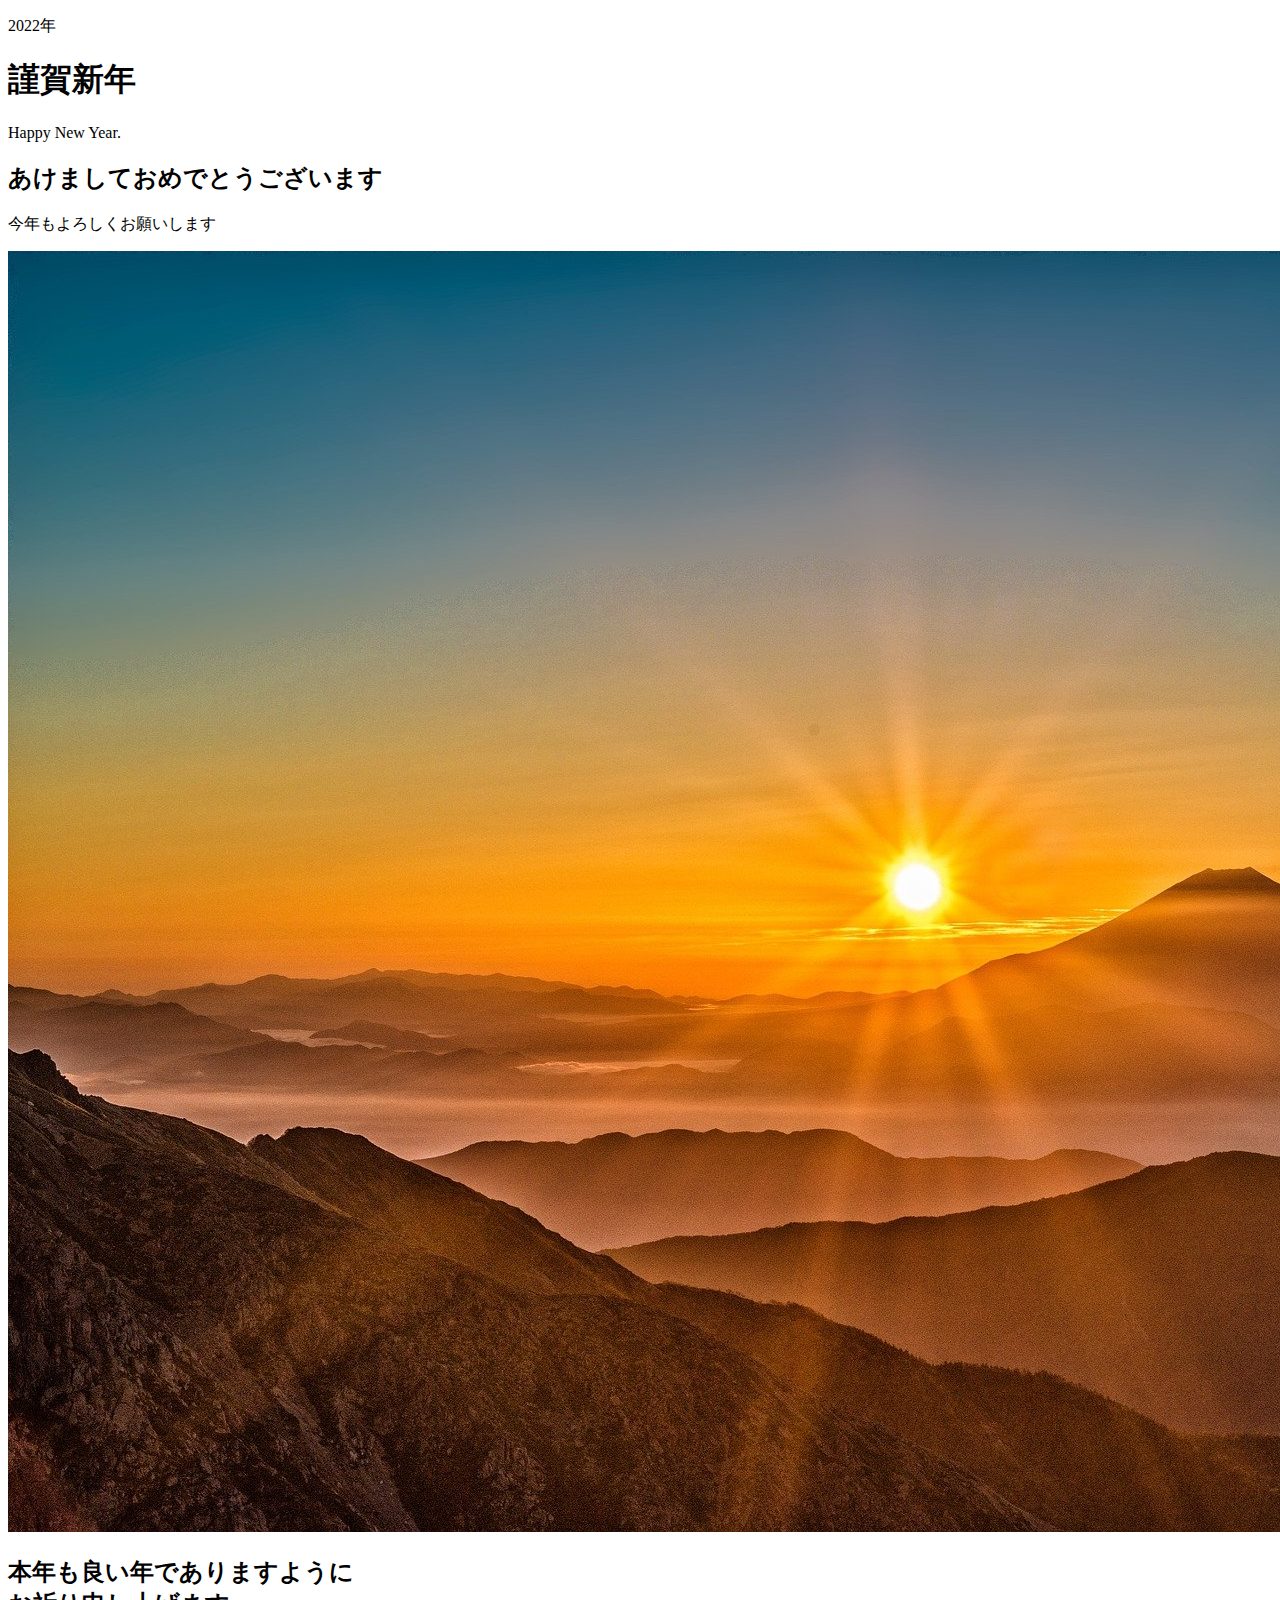
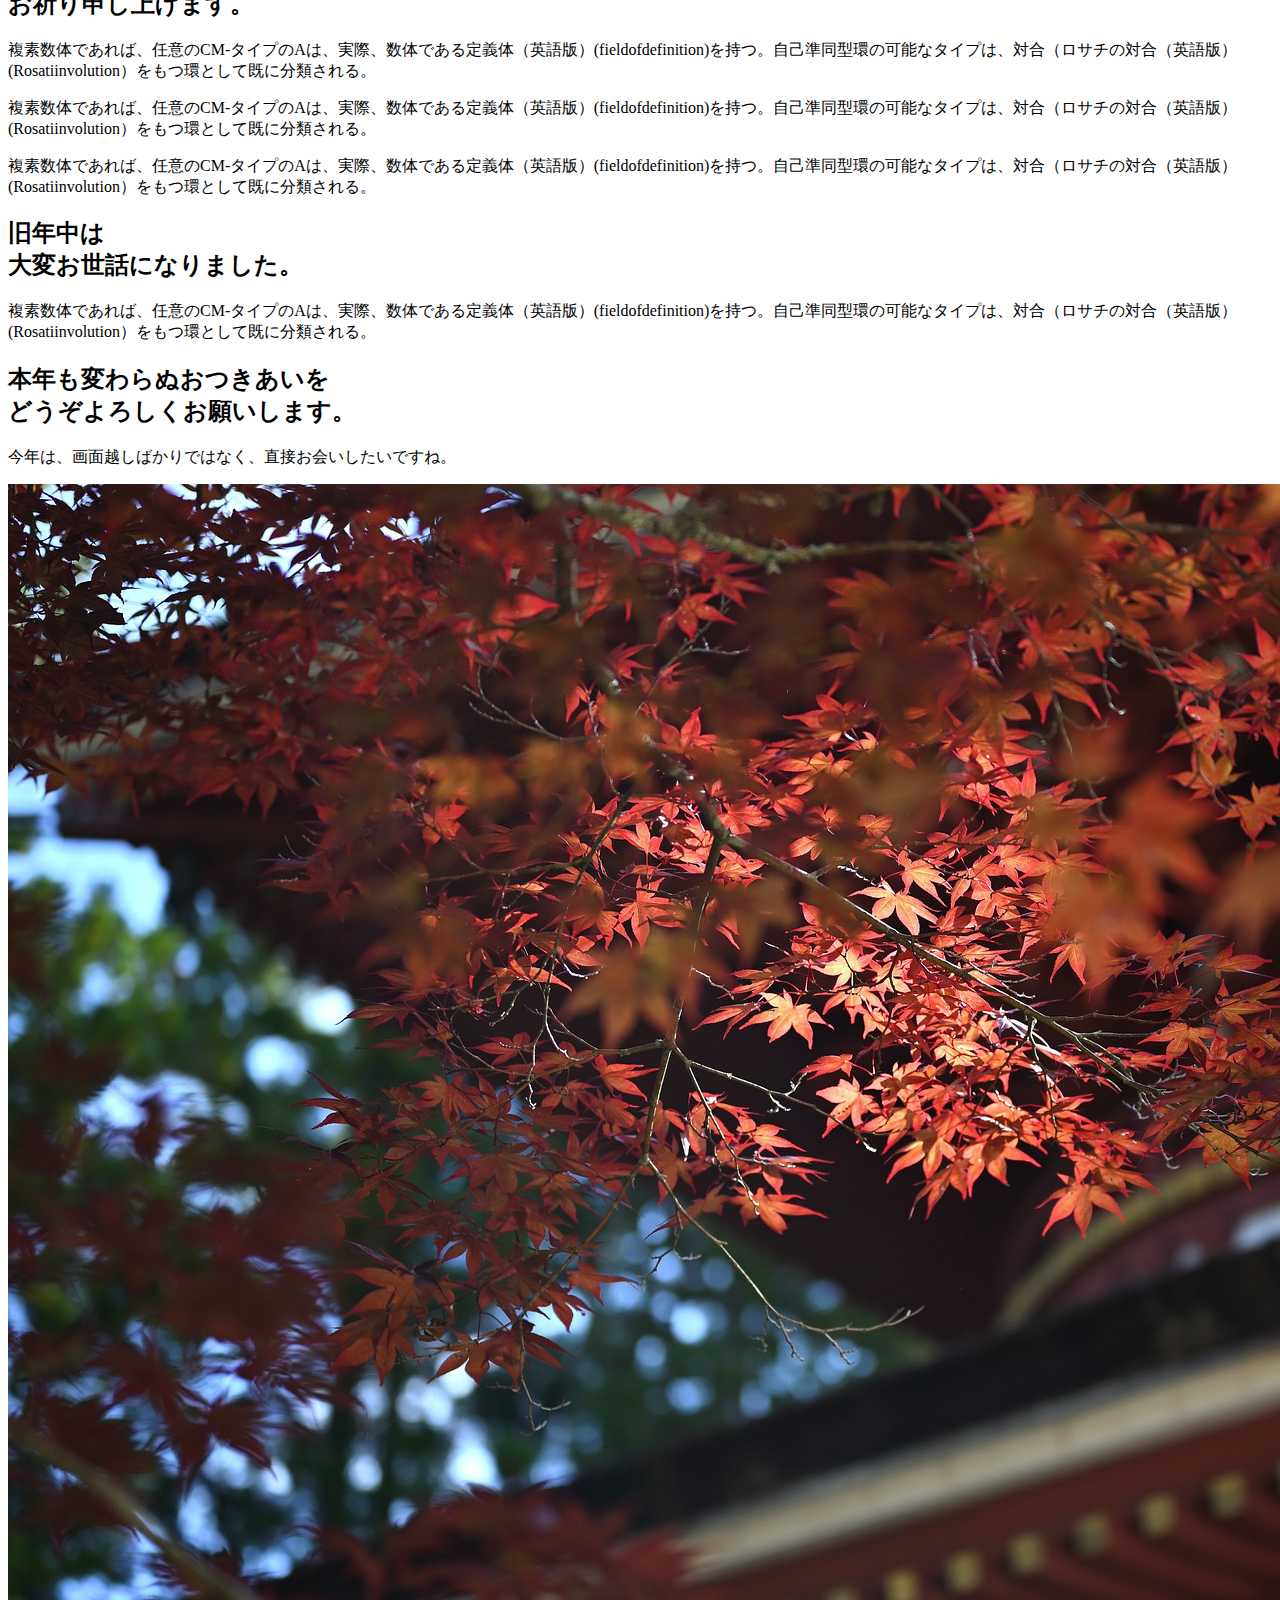
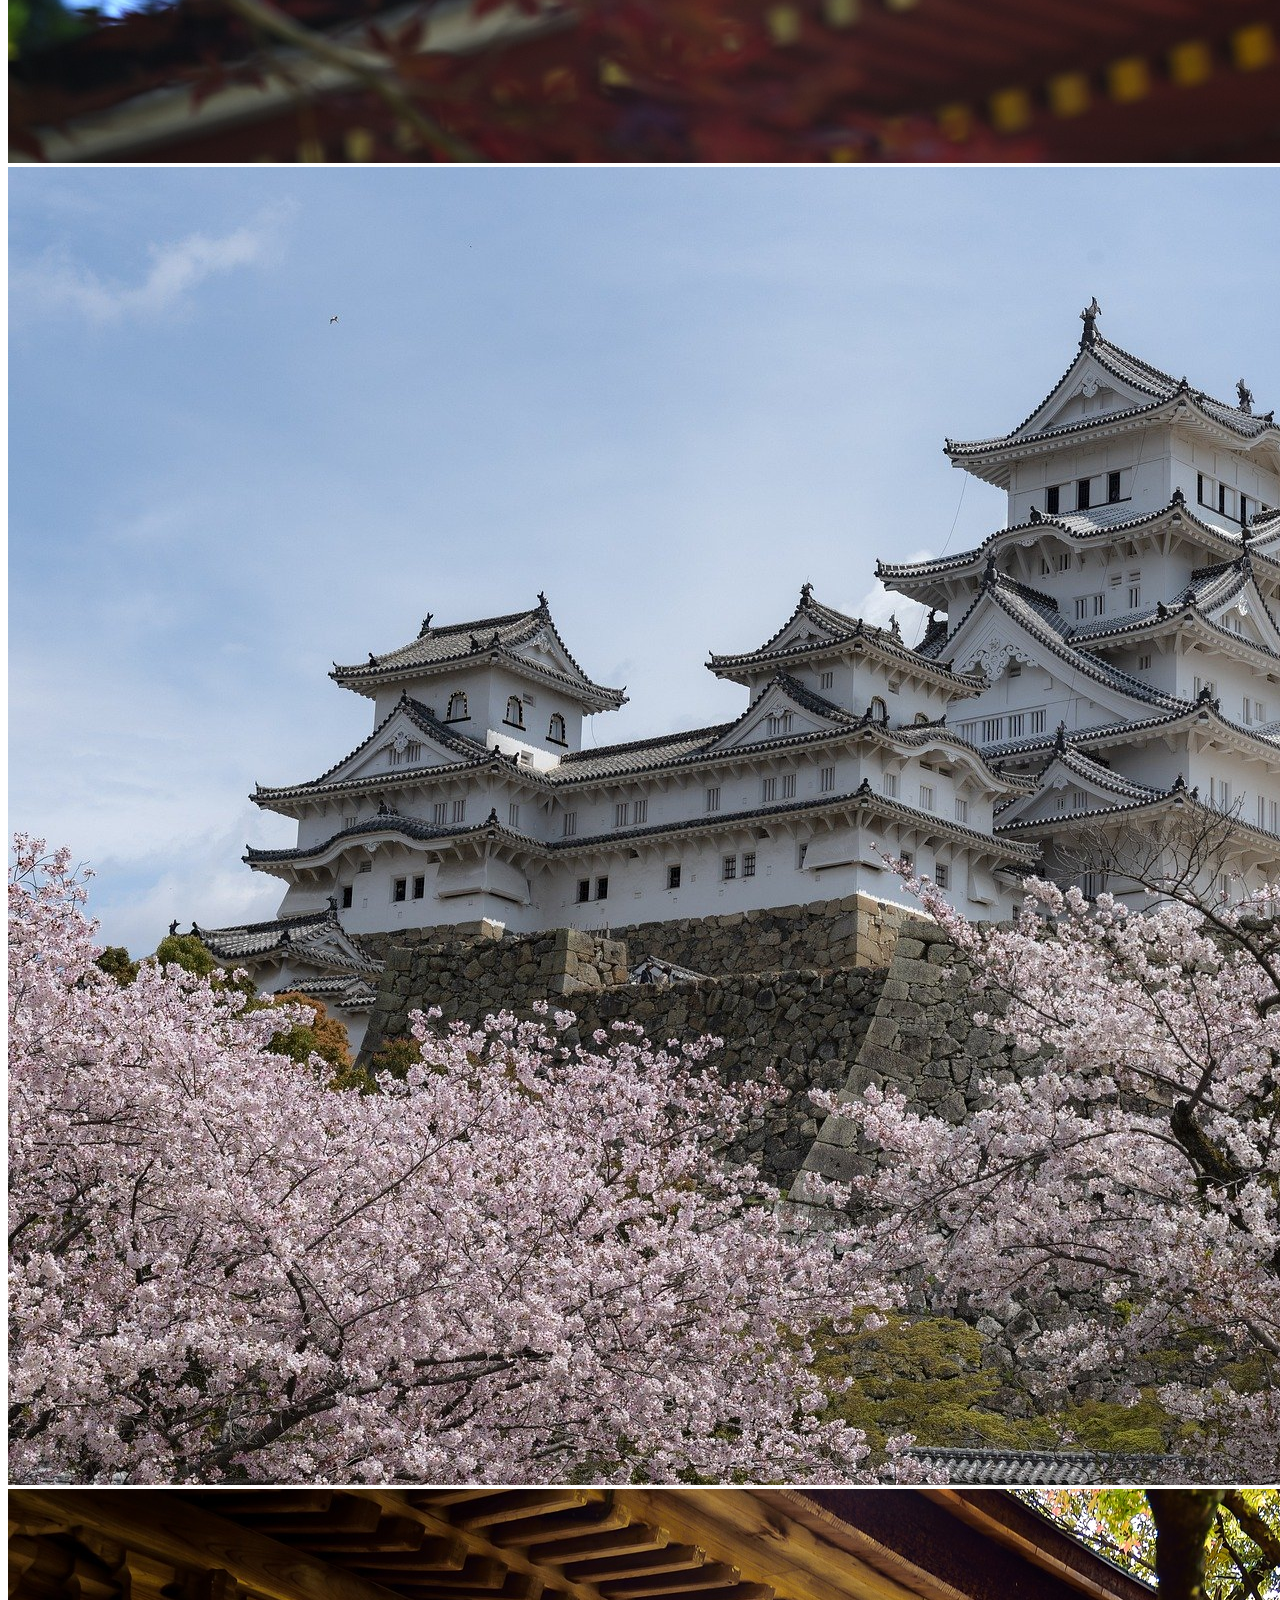
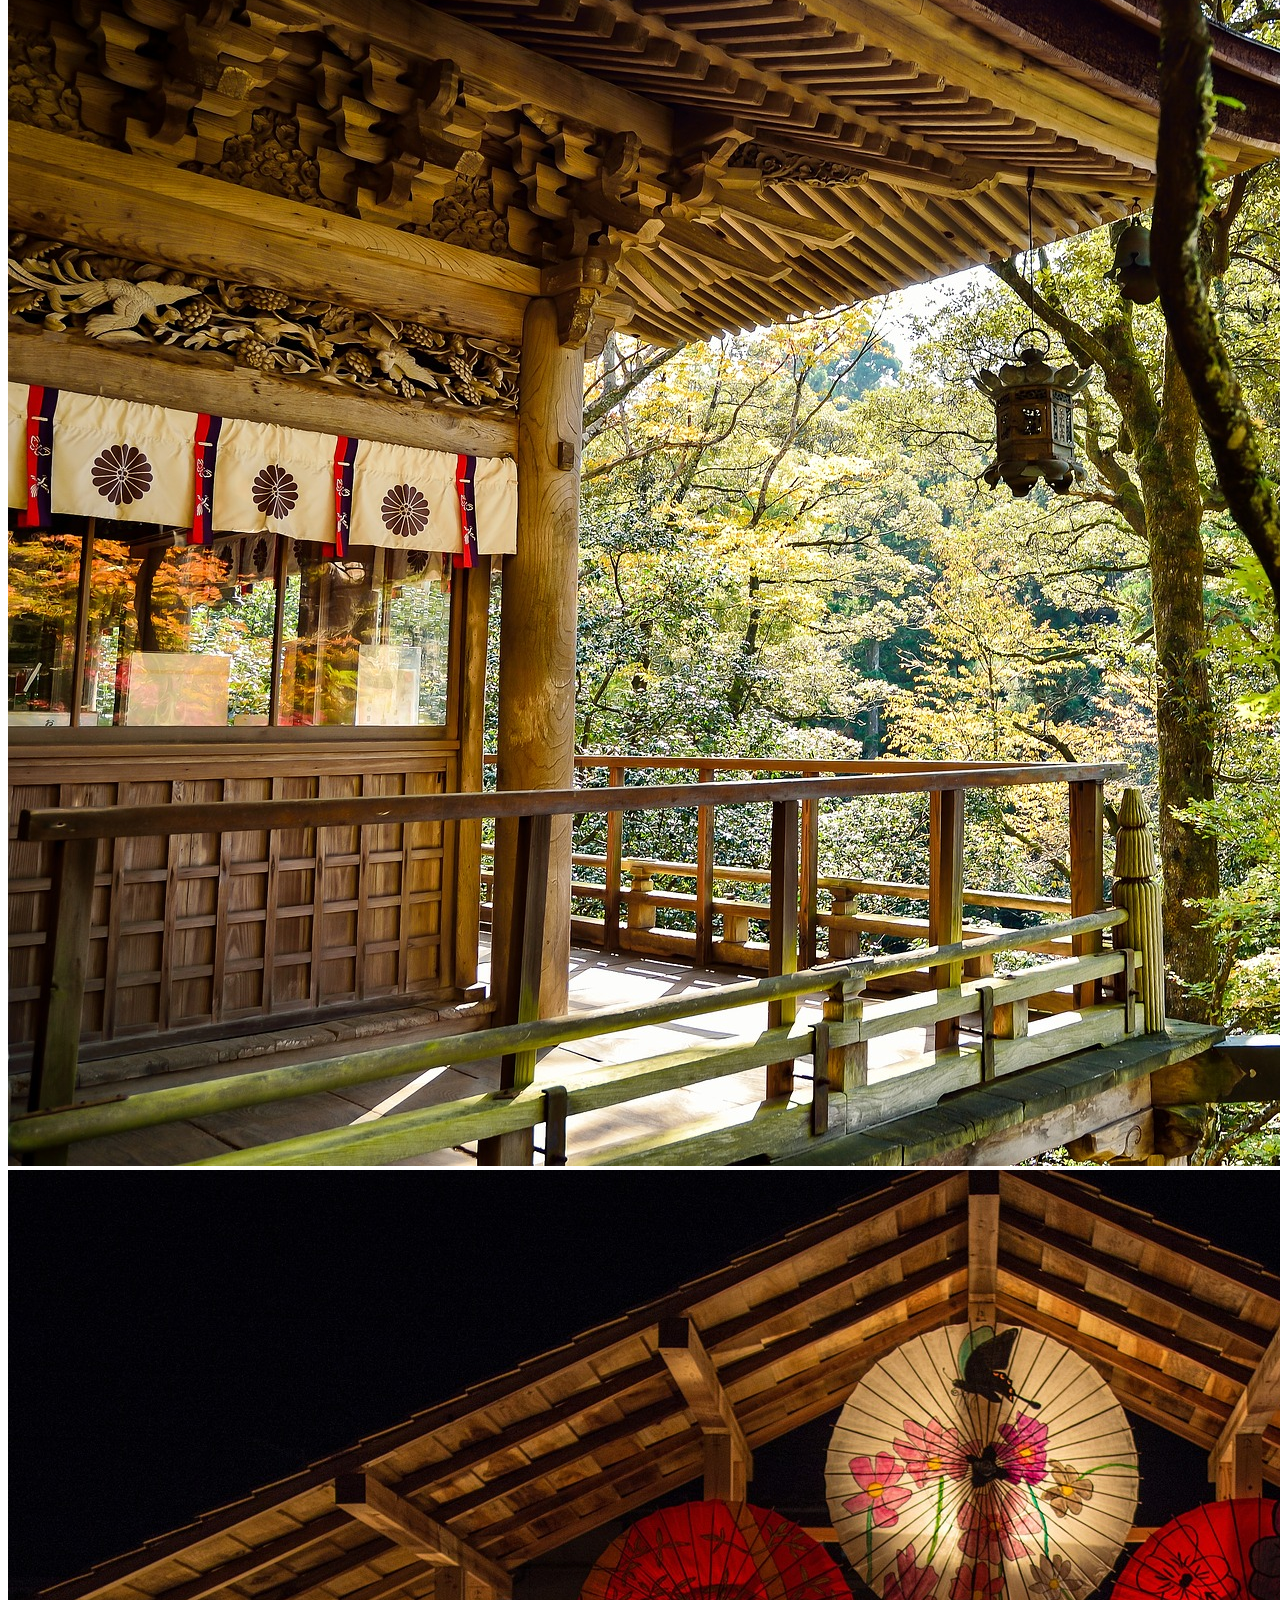
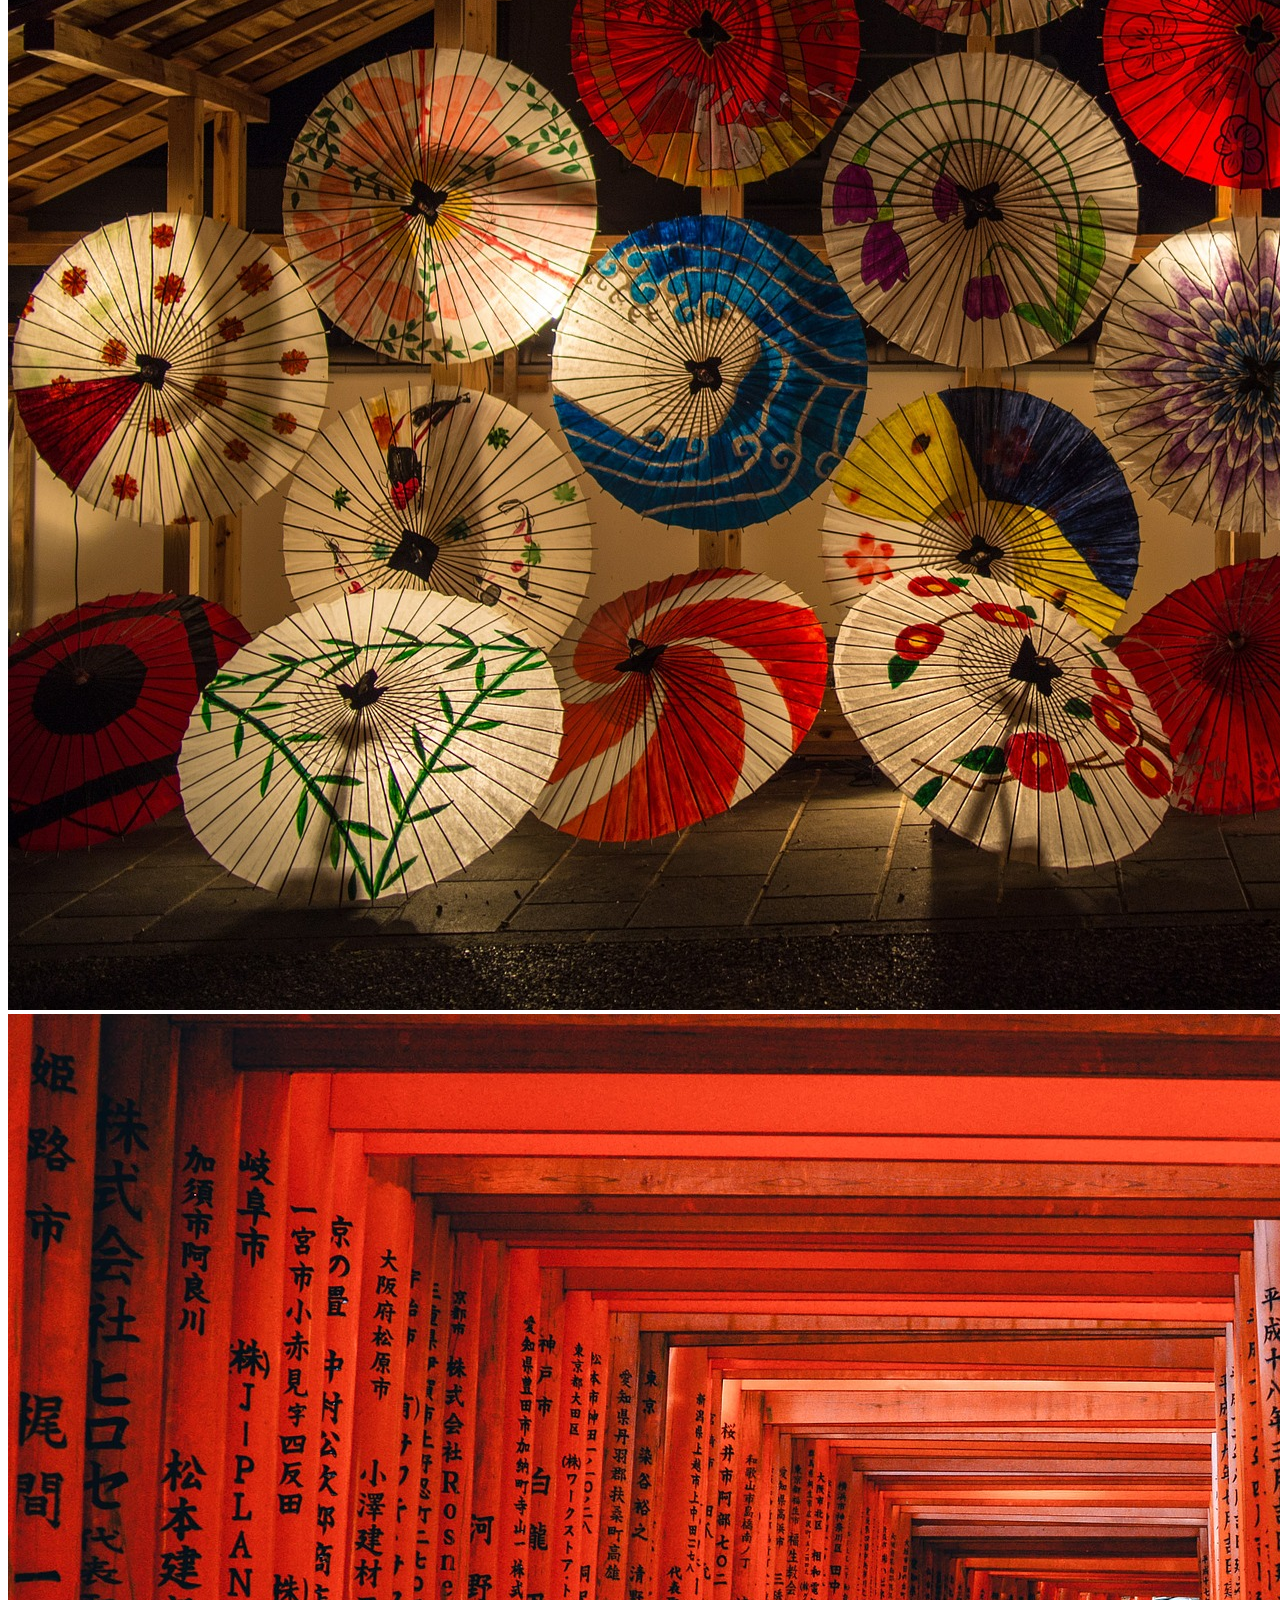
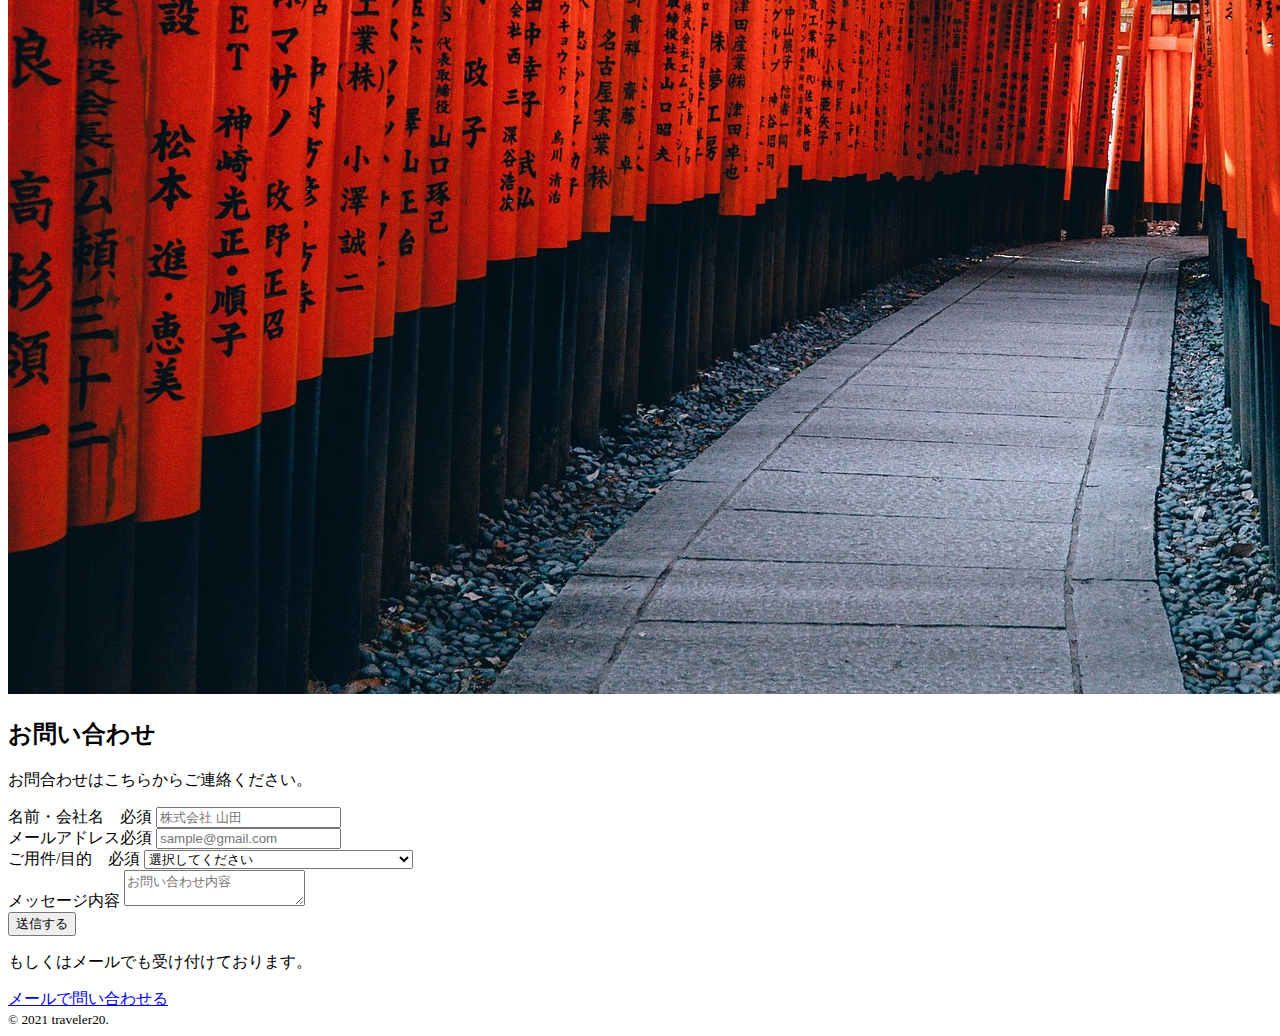
==== src/index.html @ bd3ab1b8 "🚀Cording" ====
<!DOCTYPE html>
<html lang="ja">
	<head>
		<meta charset="UTF-8" />
		<meta http-equiv="X-UA-Compatible" content="IE=edge" />
		<meta name="viewport" content="width=device-width, initial-scale=1.0" />
		<!-- ogp -->
		<meta property="og:type" content="website" />
		<title>ページタイトル｜サイトタイトル</title>
		<meta
			name="description"
			content="説明文が入ります。説明文が入ります。説明文が入ります。説明文が入ります。説明文が入ります。"
		/>
		<meta property="og:title" content="ページタイトル｜サイトタイトル" />
		<meta
			property="og:description"
			content="説明文が入ります。説明文が入ります。説明文が入ります。説明文が入ります。説明文が入ります。"
		/>
		<meta property="og:url" content="サイトのURL" />
		<meta property="og:image" content="サイトのURL/asset/img/ogp.webp" />
		<meta property="og:locale" content="ja_JP" />
		<meta name="twitter:card" content="summary_large_image" />
		<meta name="twitter:site" content="@ツイッターアカウント" />
		<link rel="icon" type="image/x-icon" href="./asset/img/favicon.ico" />
		<!-- css -->
		<link rel="stylesheet" href="./asset/css/style.css" />
	</head>
	<body>
		<!-- .c-loading -->
		<article class="c-loading" id="js-loading">
			<div class="c-loading__spinner"></div>
		</article>
		<!-- /.c-loading -->

		<!-- .l-header -->
		<header class="l-header"></header>
		<!-- /.l-header -->

		<!-- main -->
		<main>
			<!-- .p-fv -->
			<section class="p-fv">
				<div class="c-section__inner">
					<p class="p-fv__lead">2022年</p>
					<h1 class="p-fv__title">謹賀新年</h1>
					<p class="p-fv__english">Happy New Year.</p>
				</div>
			</section>
			<!-- /.p-fv -->

			<!-- .p-about -->
			<section class="p-about c-section">
				<div class="c-section__inner">
					<header class="c-section__header">
						<h2 class="c-section__title">あけましておめでとうございます</h2>
						<p class="c-section__lead">今年もよろしくお願いします</p>
						<!-- <p class="p-about__description">
							複素数体であれば、任意のCM-タイプのAは、実際、数体である定義体（英語版）(fieldofdefinition)を持つ。自己準同型環の可能なタイプは、対合（ロサチの対合（英語版）(Rosatiinvolution）をもつ環として既に分類される。
						</p> -->
						<img
							class="p-about__image"
							src="./asset/img/about-img.jpg"
							alt=""
						/>
					</header>
				</div>
			</section>
			<!-- /.p-about -->

			<!-- .p-feature -->
			<section class="p-feature c-section">
				<div class="c-section__inner">
					<header class="c-section__header">
						<h2 class="c-section__title">
							本年も良い年でありますように<br />お祈り申し上げます。
						</h2>
						<p class="c-section__lead"></p>
						<div class="p-feature__description">
							<p>
								複素数体であれば、任意のCM-タイプのAは、実際、数体である定義体（英語版）(fieldofdefinition)を持つ。自己準同型環の可能なタイプは、対合（ロサチの対合（英語版）(Rosatiinvolution）をもつ環として既に分類される。
							</p>
							<p>
								複素数体であれば、任意のCM-タイプのAは、実際、数体である定義体（英語版）(fieldofdefinition)を持つ。自己準同型環の可能なタイプは、対合（ロサチの対合（英語版）(Rosatiinvolution）をもつ環として既に分類される。
							</p>
							<p>
								複素数体であれば、任意のCM-タイプのAは、実際、数体である定義体（英語版）(fieldofdefinition)を持つ。自己準同型環の可能なタイプは、対合（ロサチの対合（英語版）(Rosatiinvolution）をもつ環として既に分類される。
							</p>
						</div>
					</header>
				</div>
			</section>
			<!-- /.p-feature -->

			<!-- .p-service -->
			<section class="p-service c-section">
				<div class="c-section__inner">
					<header class="c-section__header">
						<h2 class="c-section__title">
							旧年中は<br />大変お世話になりました。
						</h2>
						<p class="c-section__lead"></p>
					</header>
					<div class="p-service__description">
						<p>
							複素数体であれば、任意のCM-タイプのAは、実際、数体である定義体（英語版）(fieldofdefinition)を持つ。自己準同型環の可能なタイプは、対合（ロサチの対合（英語版）(Rosatiinvolution）をもつ環として既に分類される。
						</p>
					</div>
				</div>
			</section>
			<!-- /.p-service -->

			<!-- .p-blog -->
			<section class="p-blog c-section">
				<div class="c-section__inner">
					<header class="c-section__header">
						<span class="p-blog__title">
							<h2 class="c-section__title">
								本年も変わらぬおつきあいを<br />どうぞよろしくお願いします。
							</h2>
							<p class="c-section__lead">
								今年は、画面越しばかりではなく、直接お会いしたいですね。
							</p>
						</span>
						<div class="p-blog__gallery">
							<img src="./asset/img/blog01.jpg" alt="" />
							<img src="./asset/img/blog02.jpg" alt="" />
							<img src="./asset/img/blog03.jpg" alt="" />
							<img src="./asset/img/blog04.jpg" alt="" />
							<img src="./asset/img/blog05.jpg" alt="" />
						</div>
					</header>
				</div>
			</section>
			<!-- /.p-blog -->

			<!-- .p-contact -->
			<section id="contact" class="p-contact c-section">
				<div class="c-section__inner">
					<header class="c-section__header">
						<h2 class="c-section__title">お問い合わせ</h2>
						<p class="c-section__lead">
							お問合わせはこちらからご連絡ください。
						</p>
						<form
							action="https://docs.google.com/forms/u/1/d/e/1FAIpQLSdKu5nx2UrKoUZ2vpv8aKSG0LmLhYMiGTr5FKgEVZTHTBbblw/formResponse"
							method="POST"
							target="hidden_iframe"
							onsubmit="submitted=true;"
							class="c-form"
						>
							<div class="c-form__item">
								<label class="c-form__label" for="field-name"
									>名前・会社名　<span class="c-form__required"
										>必須</span
									></label
								>
								<input
									name="entry.690315515"
									class="c-form__input"
									id="field-name"
									placeholder="株式会社 山田"
									type="text"
									required="required"
								/>
							</div>
							<div class="c-form__item">
								<label class="c-form__label" for="field-mail"
									>メールアドレス<span class="c-form__required"
										>必須</span
									></label
								>
								<input
									name="entry.310605352"
									class="c-form__input"
									id="field-mail"
									placeholder="sample@gmail.com"
									type="email"
									required="required"
								/>
							</div>
							<div class="c-form__item">
								<label class="c-form__label" for="field-select"
									>ご用件/目的　<span class="c-form__required"
										>必須</span
									></label
								>
								<select
									name="entry.2098078720"
									class="c-form__input"
									id="field-select"
									required="required"
								>
									<option value="">選択してください</option>
									<option value="WEBサイトデザインのお見積り">
										WEBサイトデザインのお見積り
									</option>
									<option value="WEBサイトコーディングのお見積り">
										WEBサイトコーディングのお見積り
									</option>
									<option value="WEBサイト構築のお見積り">
										WEBサイト構築のお見積り
									</option>
									<option value="取材等の連絡">取材等の連絡</option>
									<option value="その他（メッセージ内容に記載ください）">
										その他（メッセージ内容に記載ください）
									</option>
								</select>
							</div>
							<div class="c-form__item">
								<label class="c-form__label" for="field-message"
									>メッセージ内容</label
								>
								<textarea
									name="entry.1726417427"
									class="c-form__input"
									id="field-message"
									placeholder="お問い合わせ内容"
								></textarea>
							</div>
							<div class="c-form__submit">
								<button type="submit">送信する</button>
							</div>
						</form>
						<script type="text/javascript">
							let submitted = false;
						</script>
						<iframe
							name="hidden_iframe"
							id="hidden_iframe"
							style="display: none"
							onload="if(submitted){window.location='html-googleforms-thanks.html';}"
						></iframe>
					</header>
					<div class="c-buttonBlock">
						<p class="c-buttonCopy">もしくはメールでも受け付けております。</p>
						<a href="mailto:traveler20.site@gmail.com" class="c-button"
							>メールで問い合わせる</a
						>
					</div>
				</div>
			</section>
			<!-- /.p-contact -->
		</main>
		<!-- /main -->

		<!-- .l-footer -->
		<footer class="l-footer">
			<div class="l-footer__inner">
				<small class="l-footer__copy">&copy;&nbsp;2021&nbsp;traveler20.</small>
			</div>
		</footer>
		<!-- /.l-footer -->

		<script src="./asset/js/script.js"></script>
	</body>
</html>
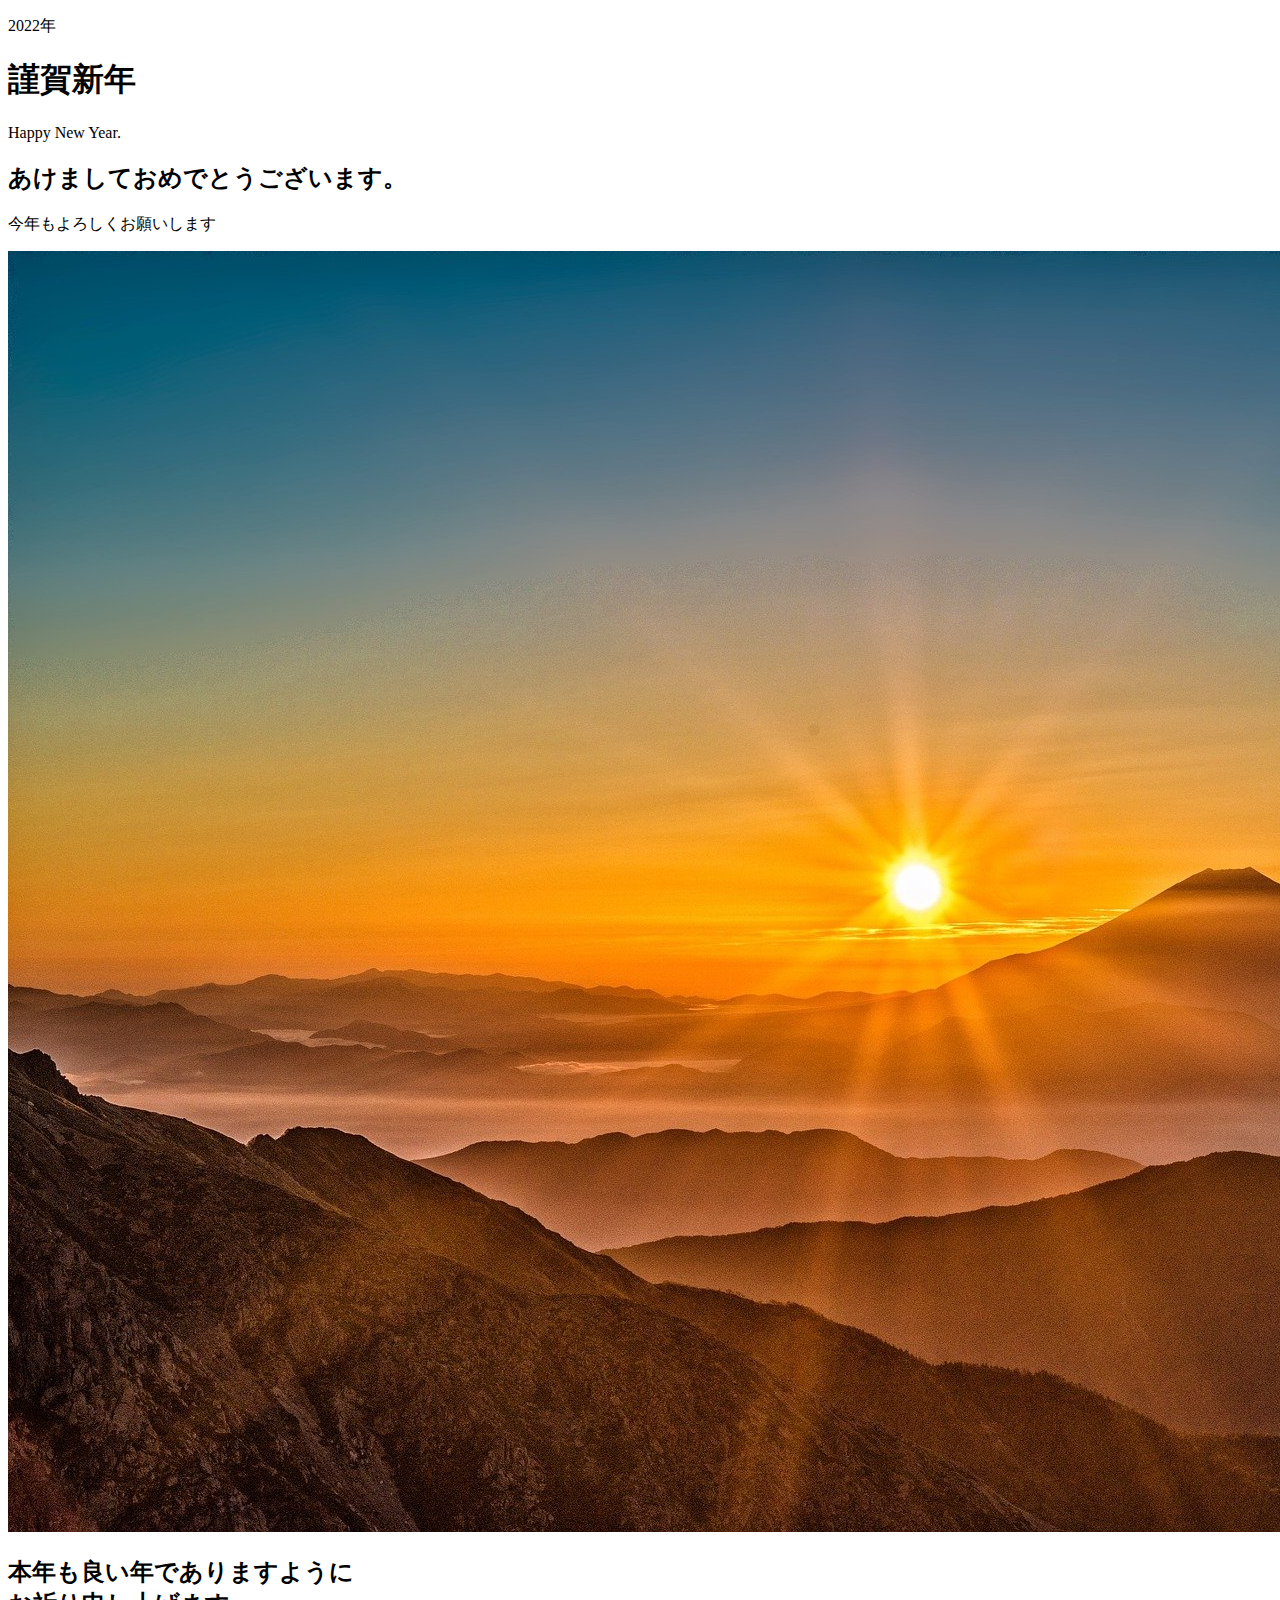
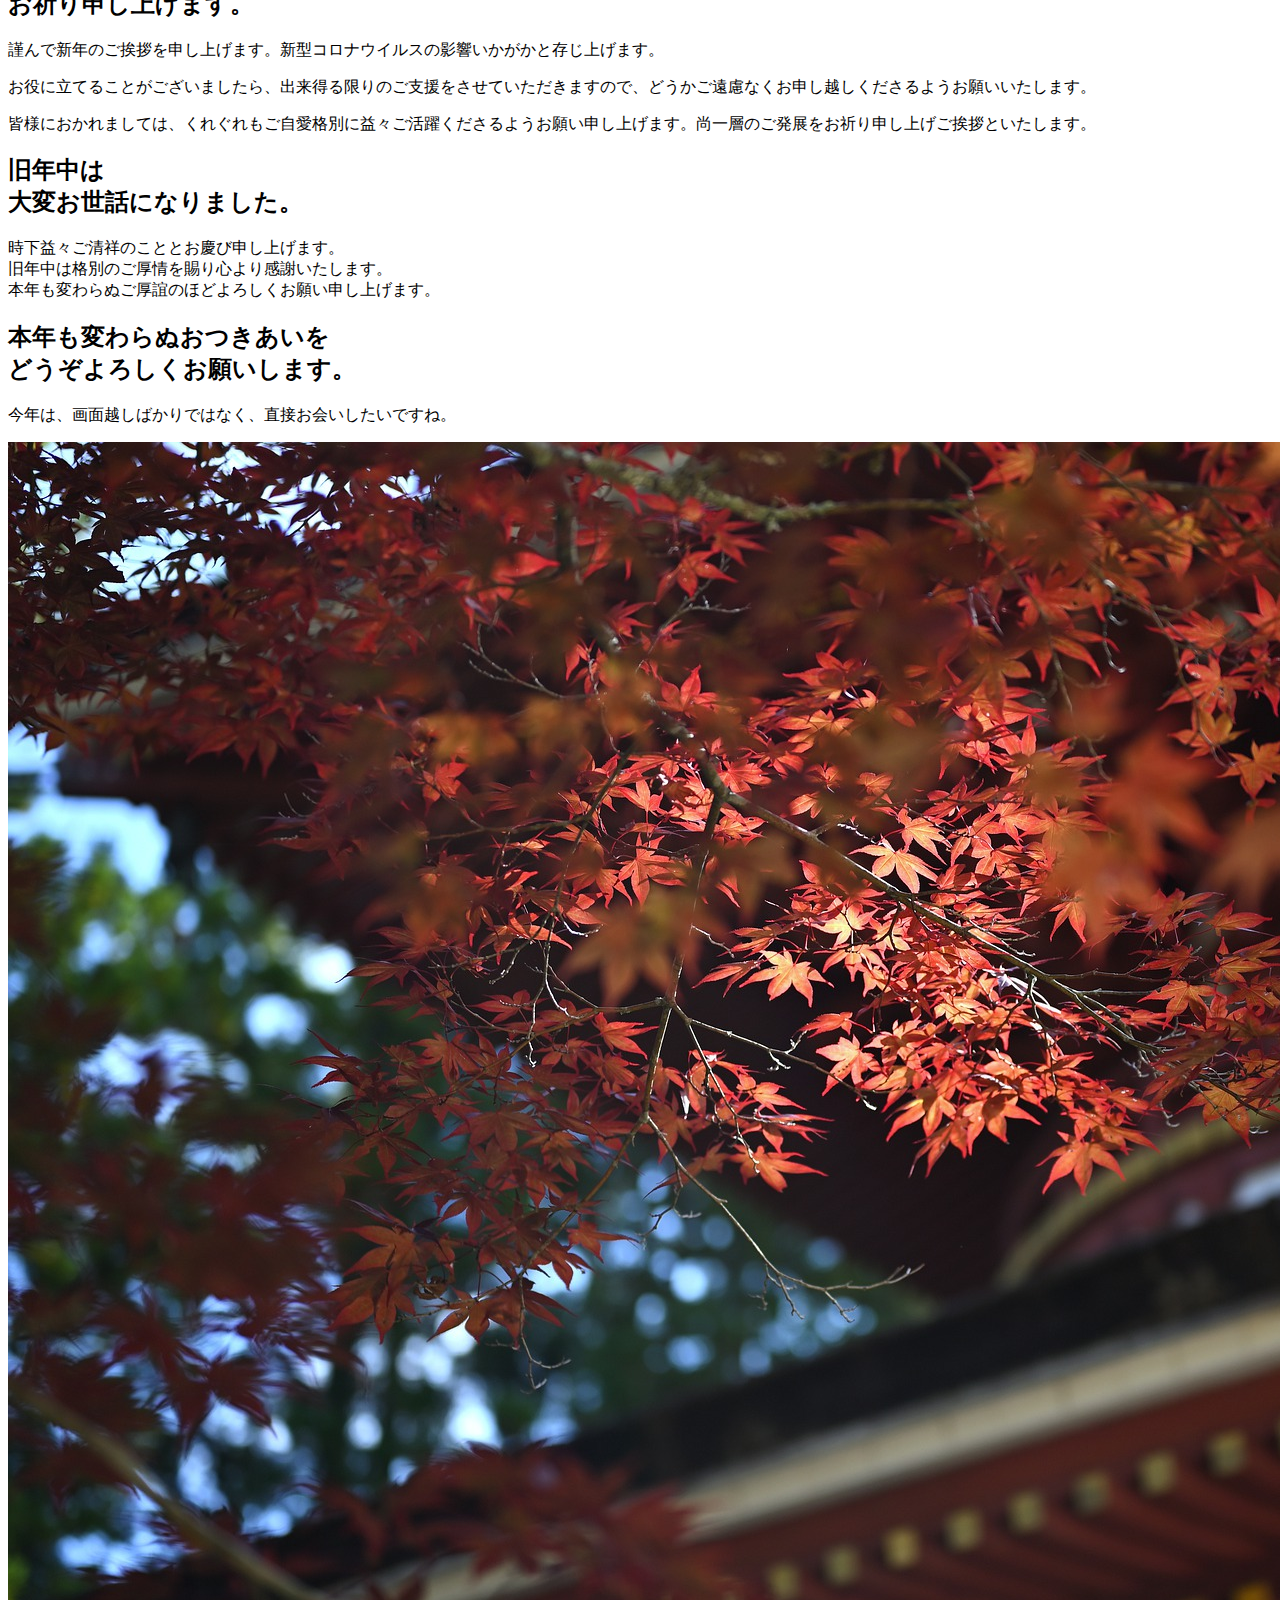
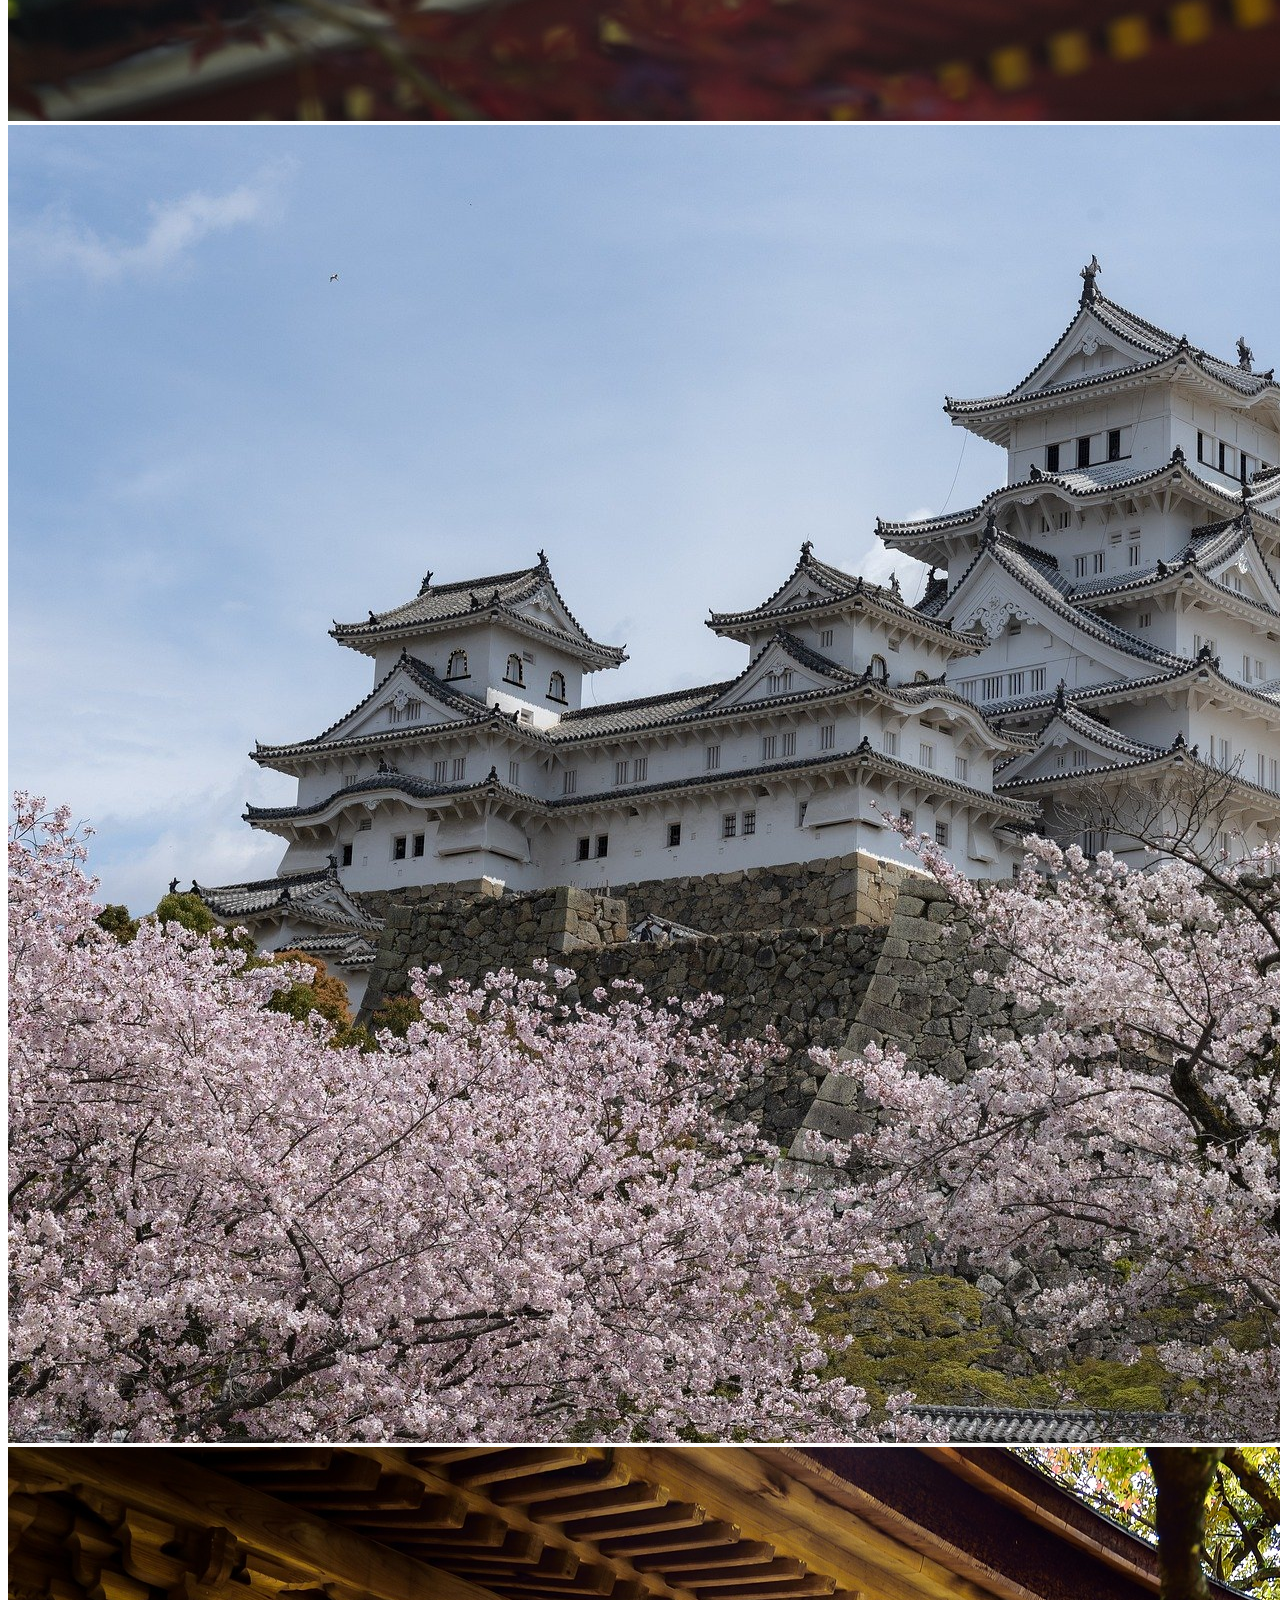
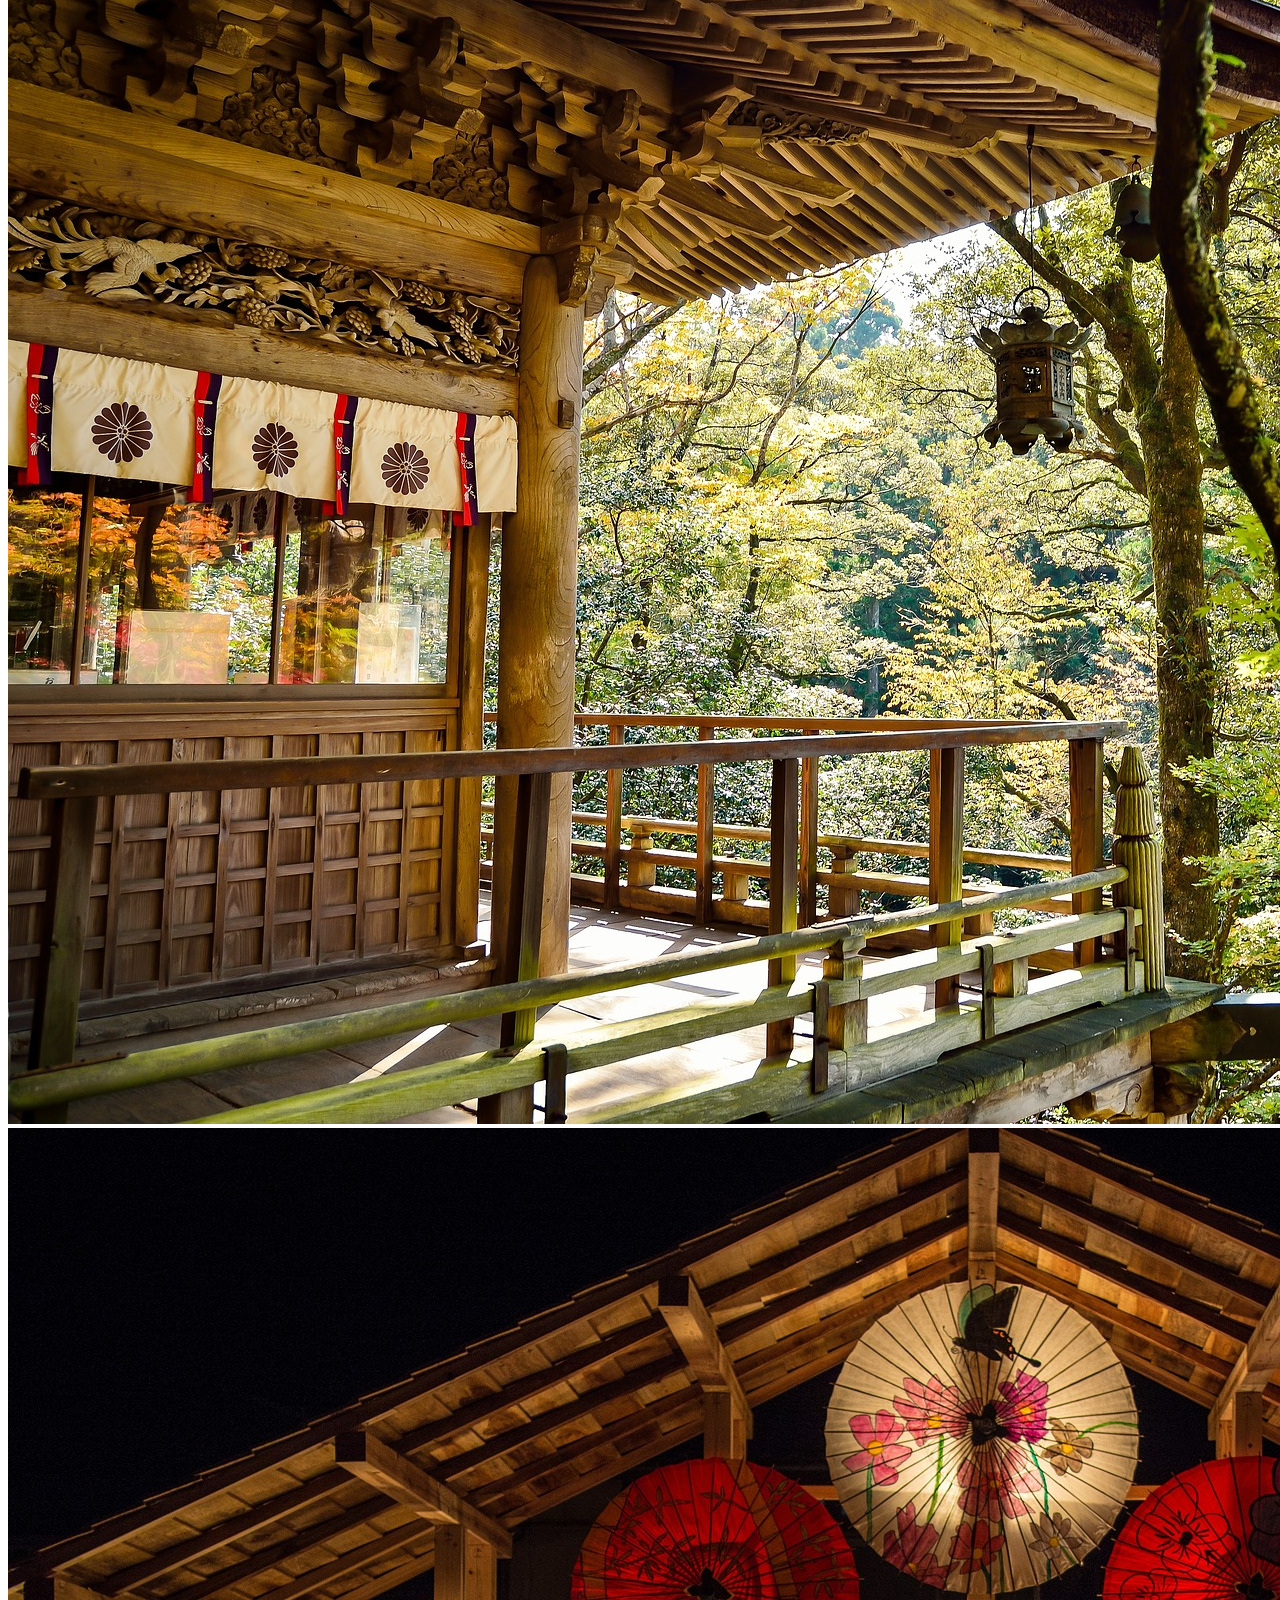
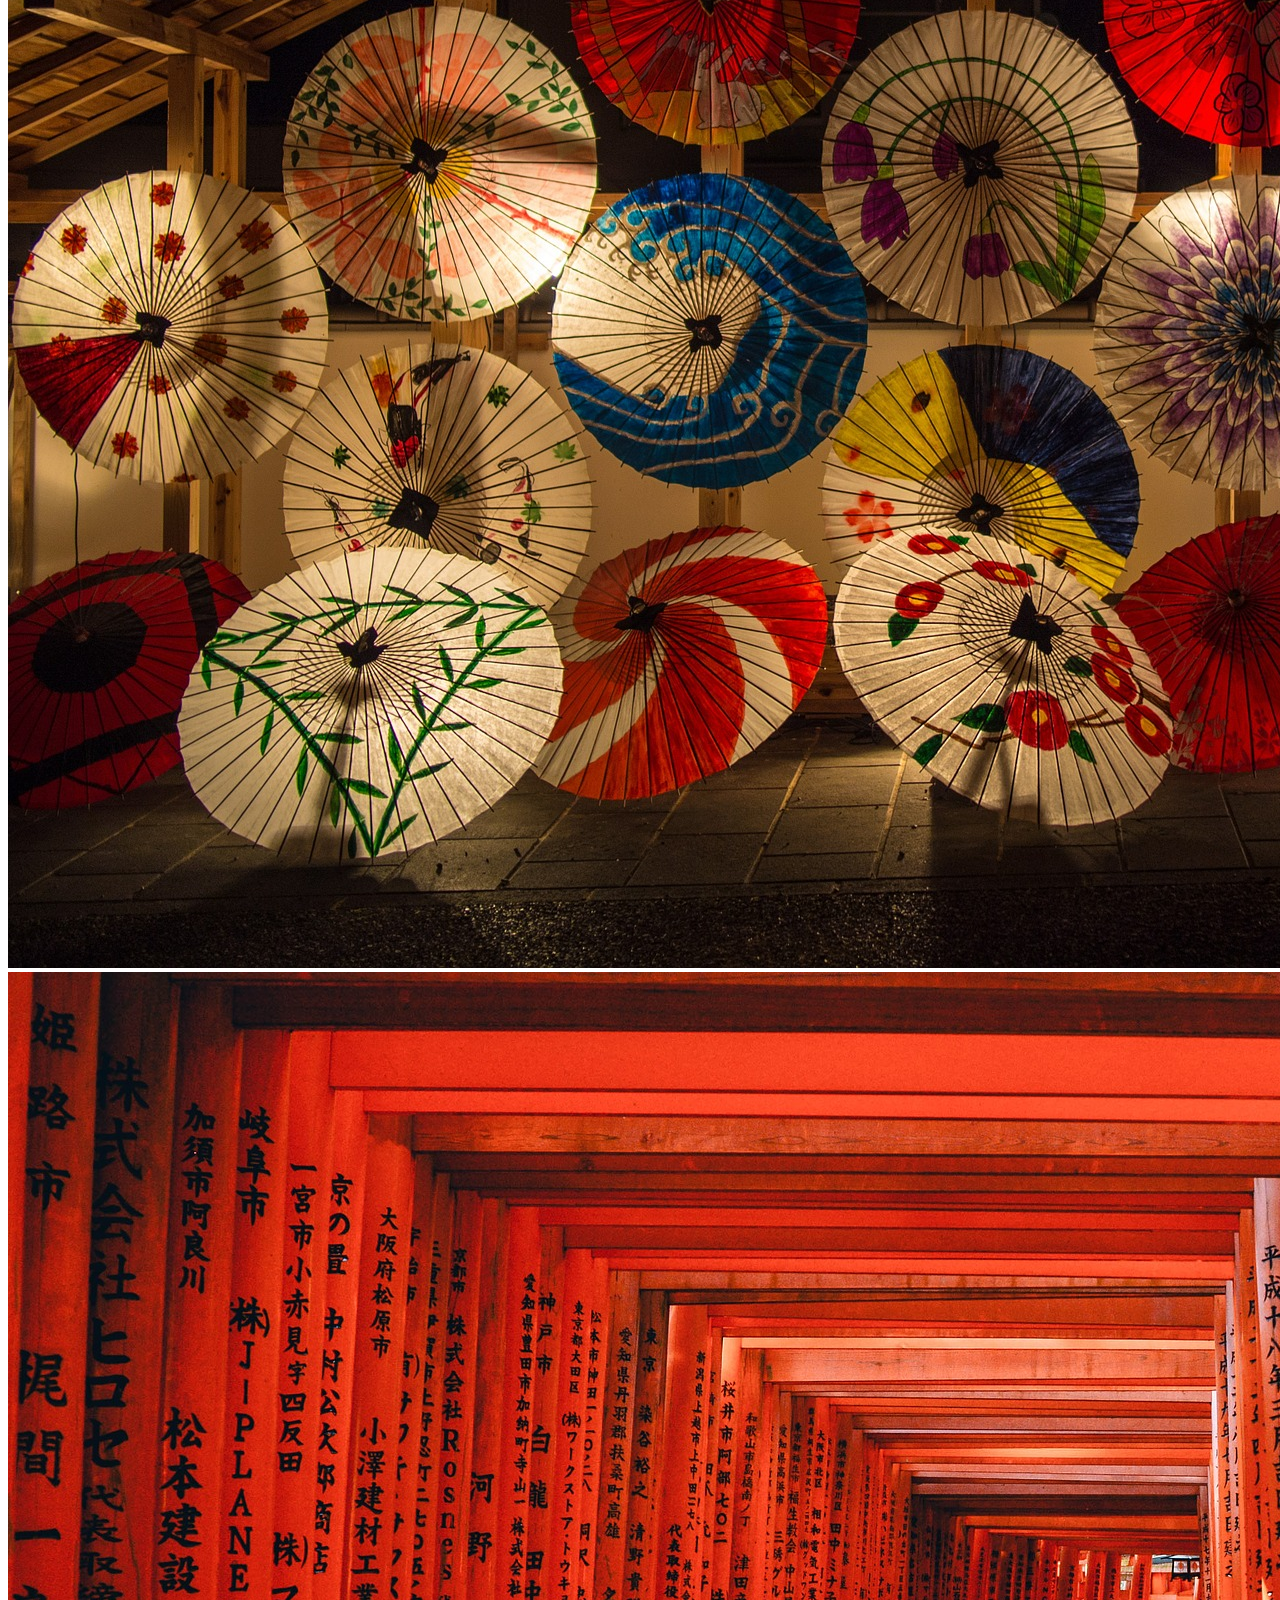
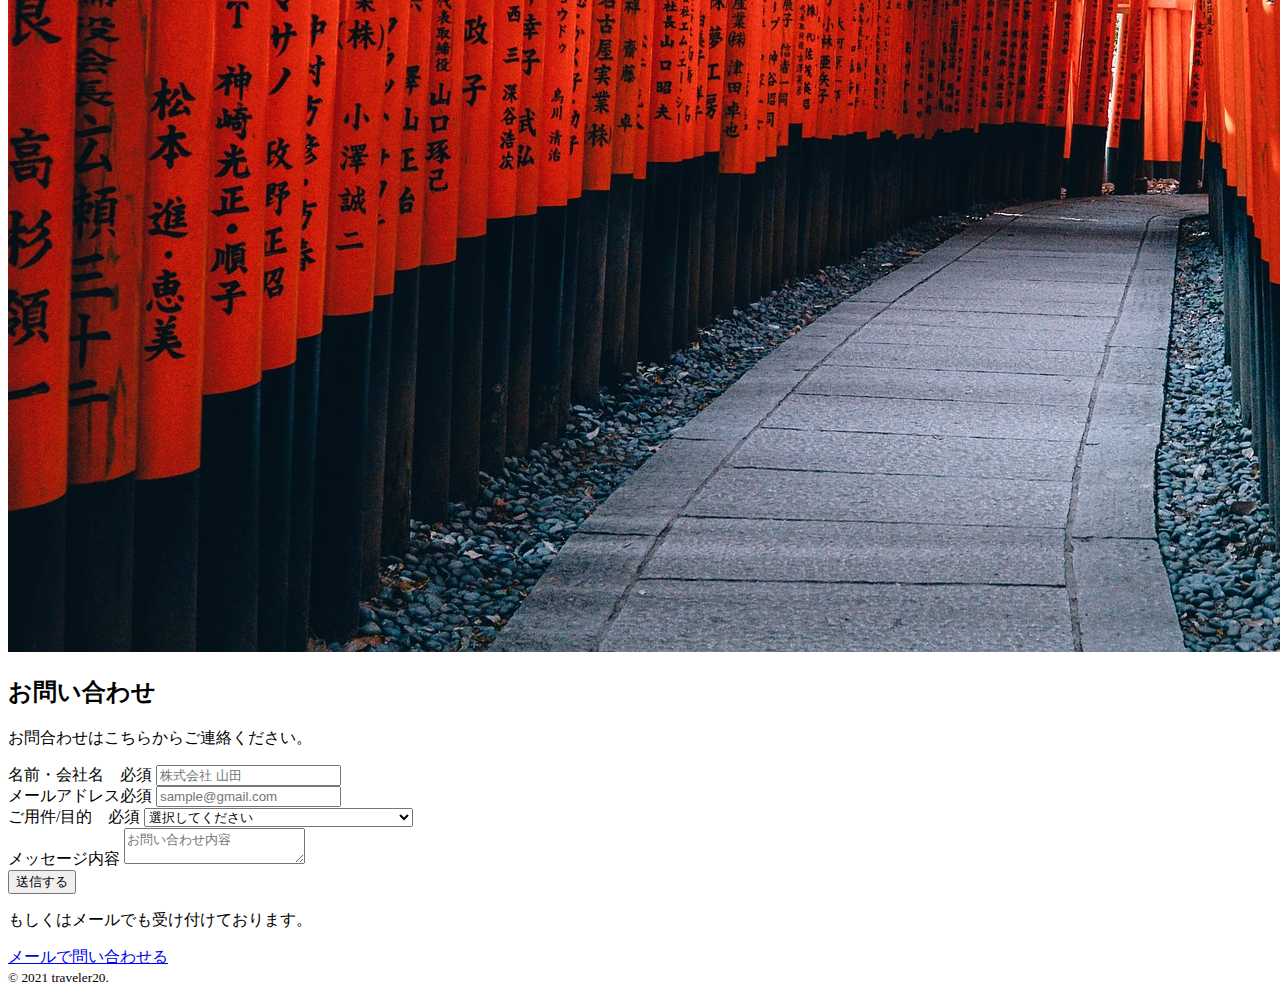
==== commit 92a8a48c: "📝Modify Word" ====
--- a/src/index.html
+++ b/src/index.html
@@ -52,11 +52,8 @@
 			<section class="p-about c-section">
 				<div class="c-section__inner">
 					<header class="c-section__header">
-						<h2 class="c-section__title">あけましておめでとうございます</h2>
+						<h2 class="c-section__title">あけましておめでとうございます。</h2>
 						<p class="c-section__lead">今年もよろしくお願いします</p>
-						<!-- <p class="p-about__description">
-							複素数体であれば、任意のCM-タイプのAは、実際、数体である定義体（英語版）(fieldofdefinition)を持つ。自己準同型環の可能なタイプは、対合（ロサチの対合（英語版）(Rosatiinvolution）をもつ環として既に分類される。
-						</p> -->
 						<img
 							class="p-about__image"
 							src="./asset/img/about-img.jpg"
@@ -77,13 +74,13 @@
 						<p class="c-section__lead"></p>
 						<div class="p-feature__description">
 							<p>
-								複素数体であれば、任意のCM-タイプのAは、実際、数体である定義体（英語版）(fieldofdefinition)を持つ。自己準同型環の可能なタイプは、対合（ロサチの対合（英語版）(Rosatiinvolution）をもつ環として既に分類される。
+								謹んで新年のご挨拶を申し上げます。新型コロナウイルスの影響いかがかと存じ上げます。
 							</p>
 							<p>
-								複素数体であれば、任意のCM-タイプのAは、実際、数体である定義体（英語版）(fieldofdefinition)を持つ。自己準同型環の可能なタイプは、対合（ロサチの対合（英語版）(Rosatiinvolution）をもつ環として既に分類される。
+								お役に立てることがございましたら、出来得る限りのご支援をさせていただきますので、どうかご遠慮なくお申し越しくださるようお願いいたします。
 							</p>
 							<p>
-								複素数体であれば、任意のCM-タイプのAは、実際、数体である定義体（英語版）(fieldofdefinition)を持つ。自己準同型環の可能なタイプは、対合（ロサチの対合（英語版）(Rosatiinvolution）をもつ環として既に分類される。
+								皆様におかれましては、くれぐれもご自愛格別に益々ご活躍くださるようお願い申し上げます。尚一層のご発展をお祈り申し上げご挨拶といたします。
 							</p>
 						</div>
 					</header>
@@ -102,7 +99,9 @@
 					</header>
 					<div class="p-service__description">
 						<p>
-							複素数体であれば、任意のCM-タイプのAは、実際、数体である定義体（英語版）(fieldofdefinition)を持つ。自己準同型環の可能なタイプは、対合（ロサチの対合（英語版）(Rosatiinvolution）をもつ環として既に分類される。
+							時下益々ご清祥のこととお慶び申し上げます。<br />
+							旧年中は格別のご厚情を賜り心より感謝いたします。<br />
+							本年も変わらぬご厚誼のほどよろしくお願い申し上げます。
 						</p>
 					</div>
 				</div>
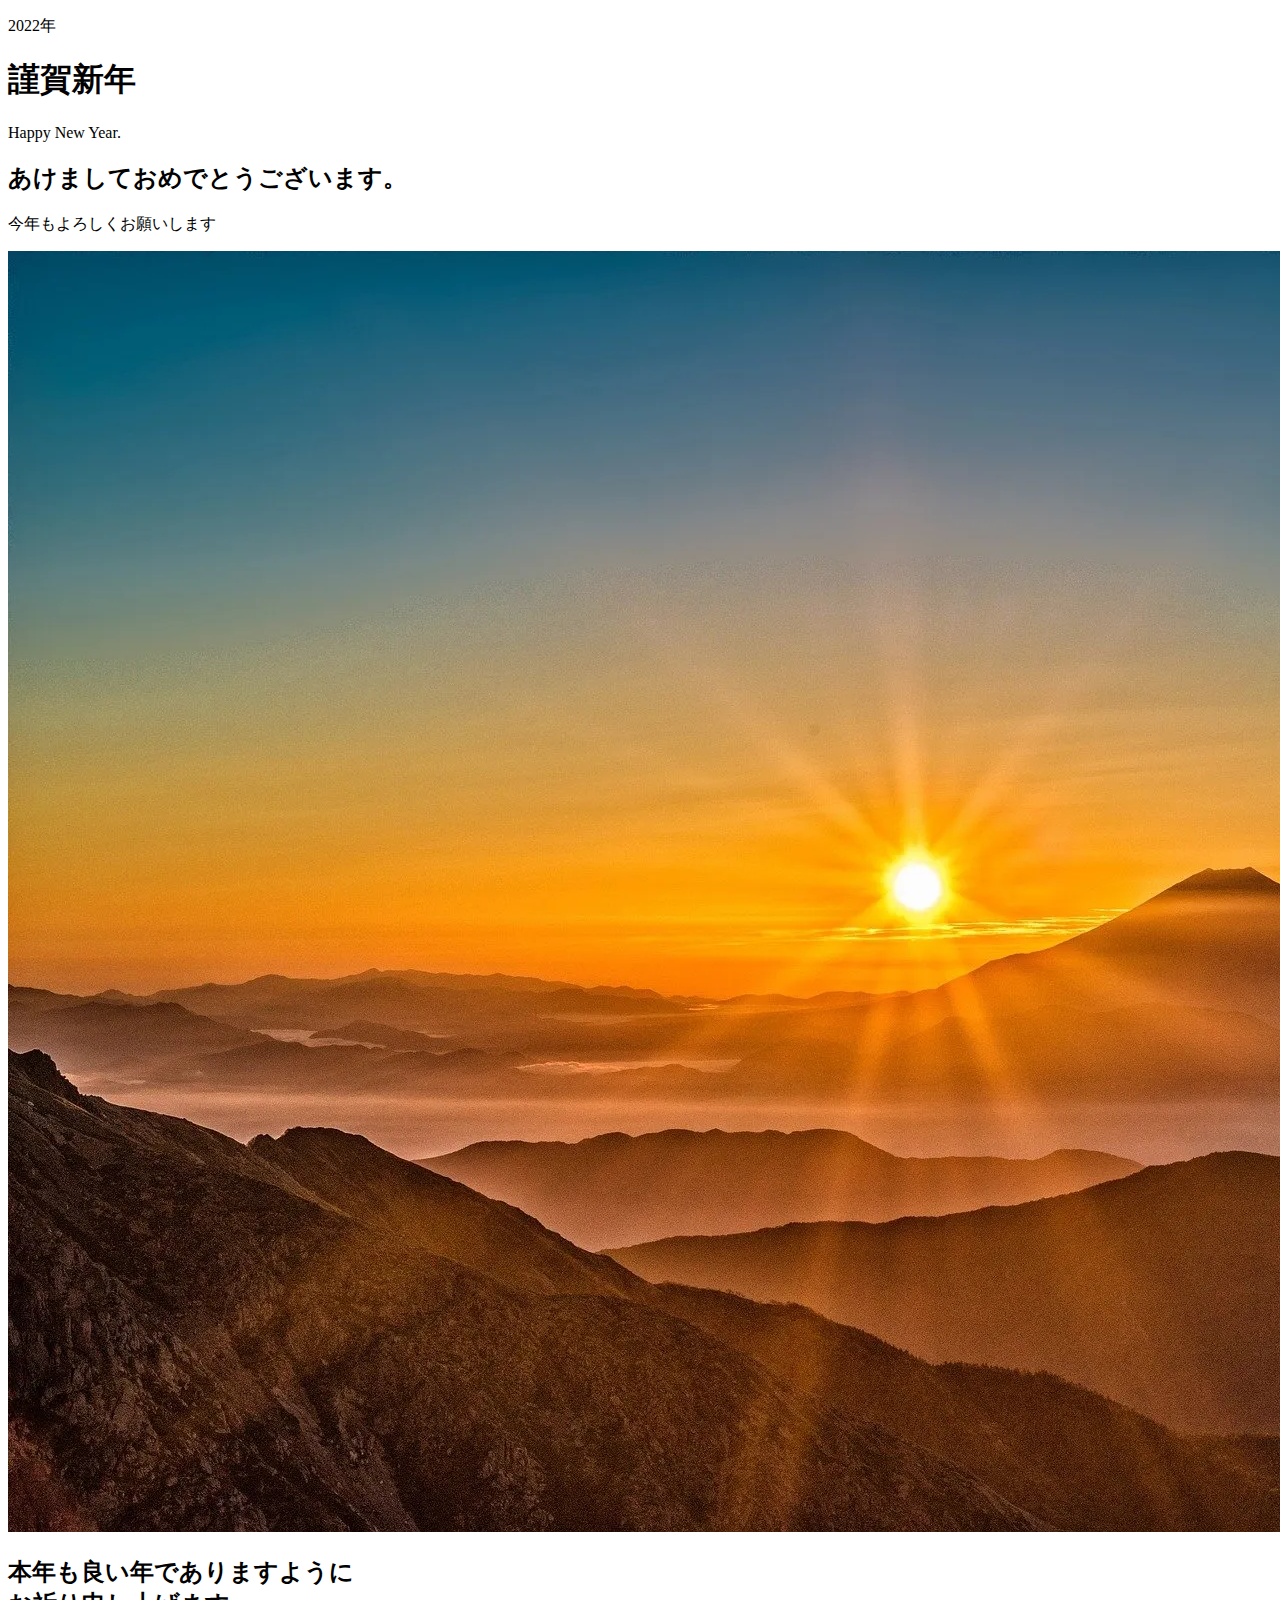
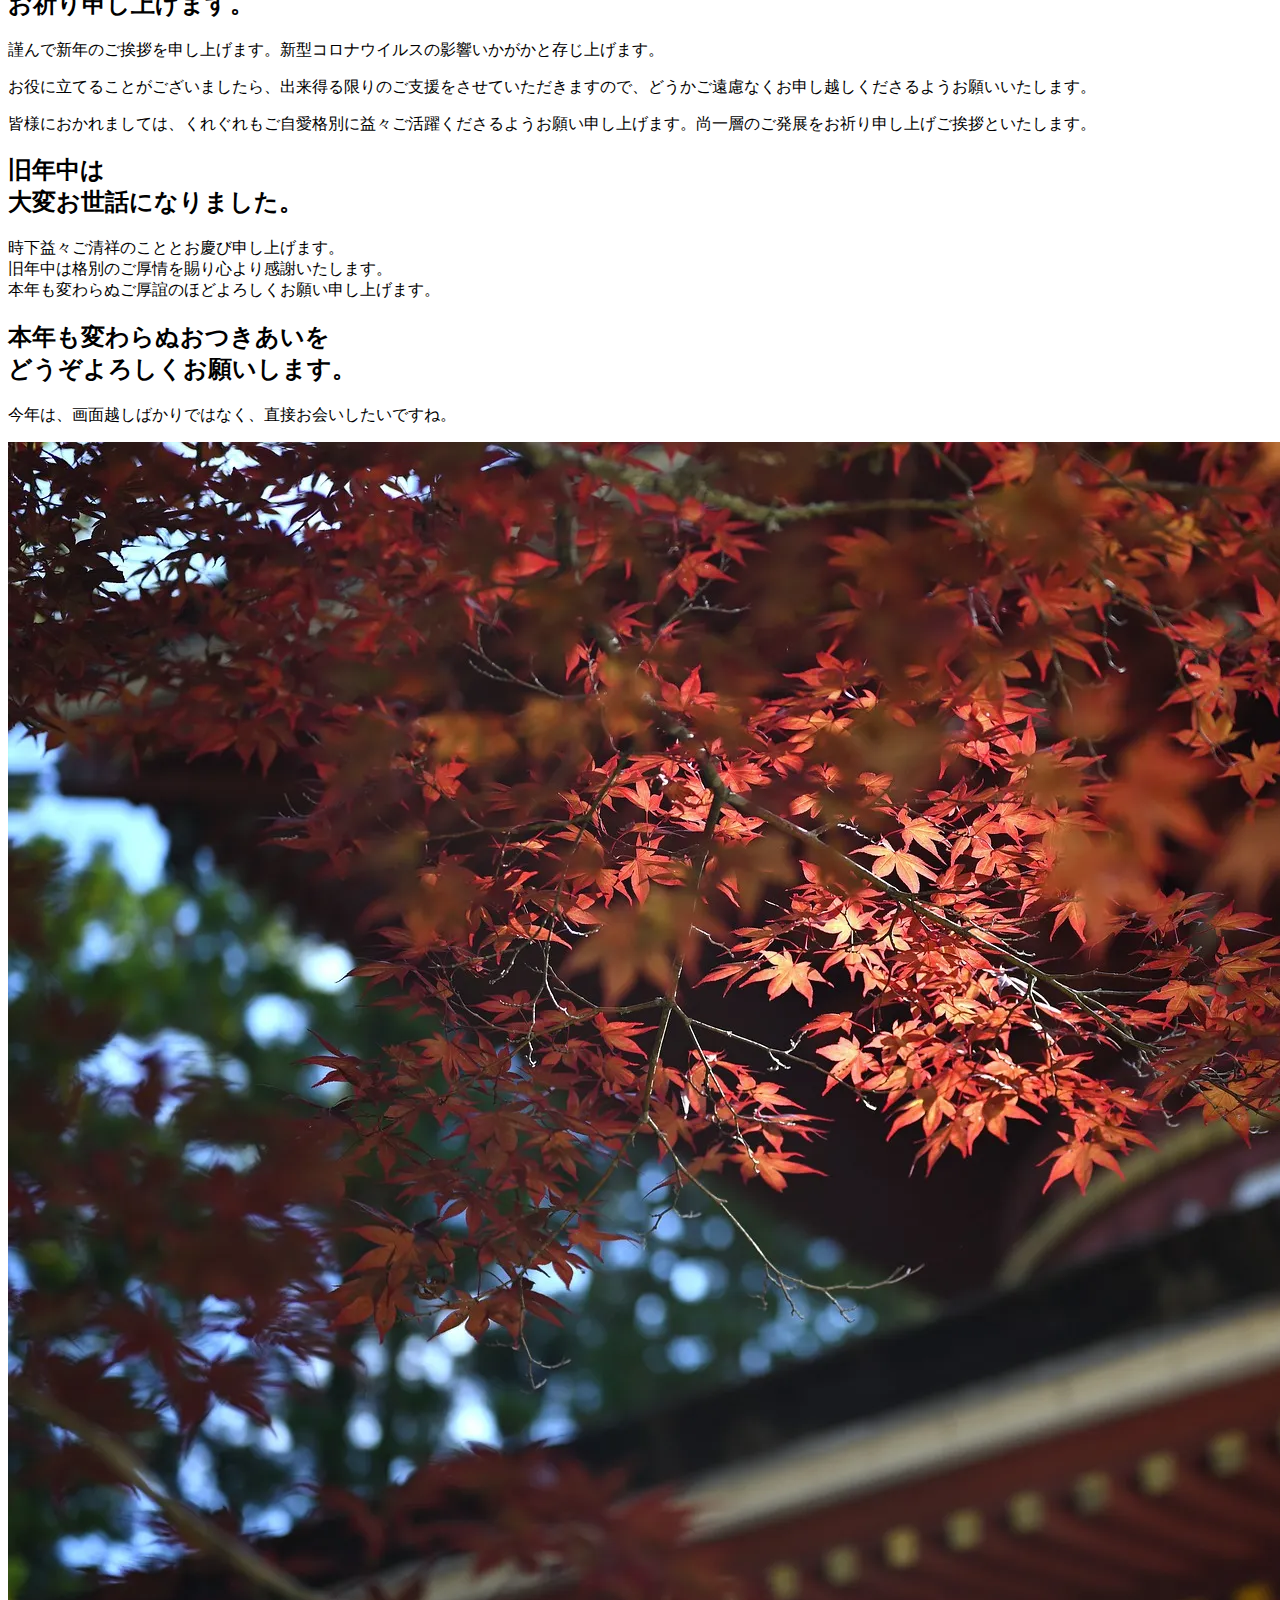
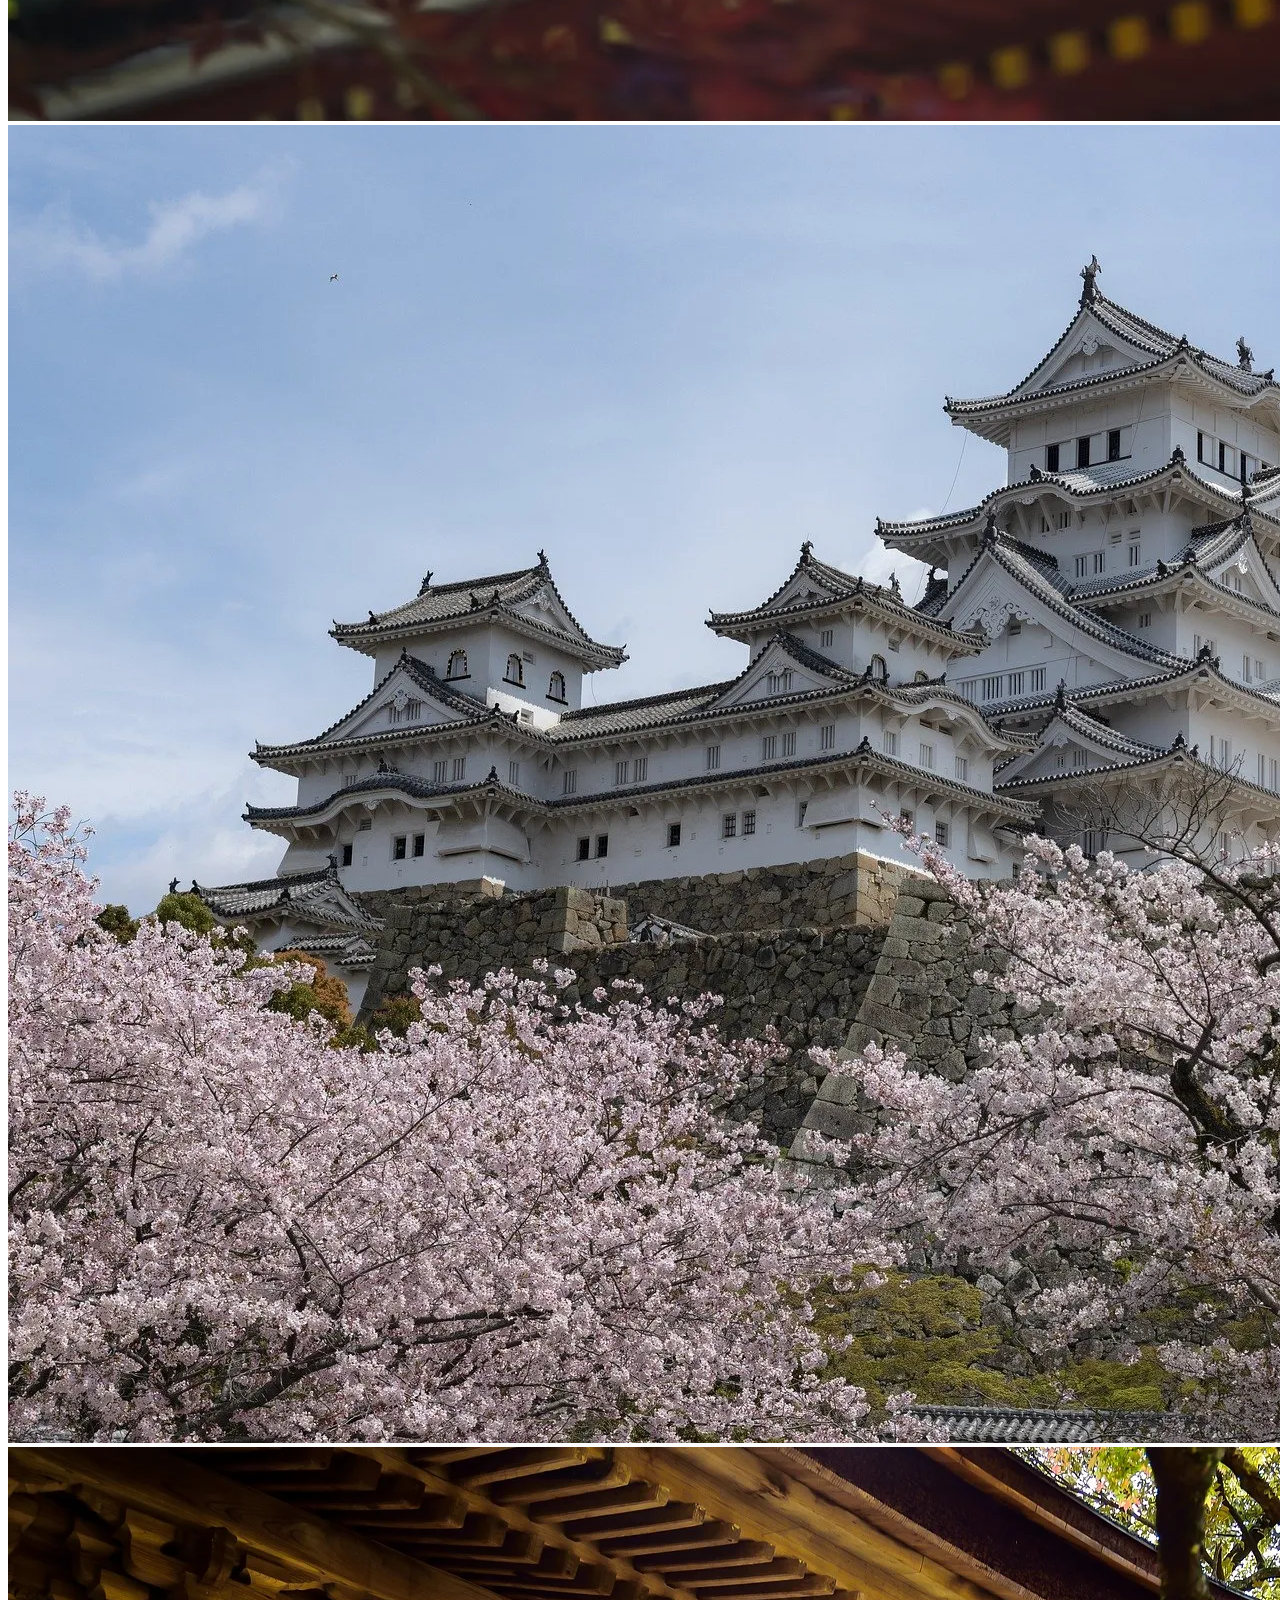
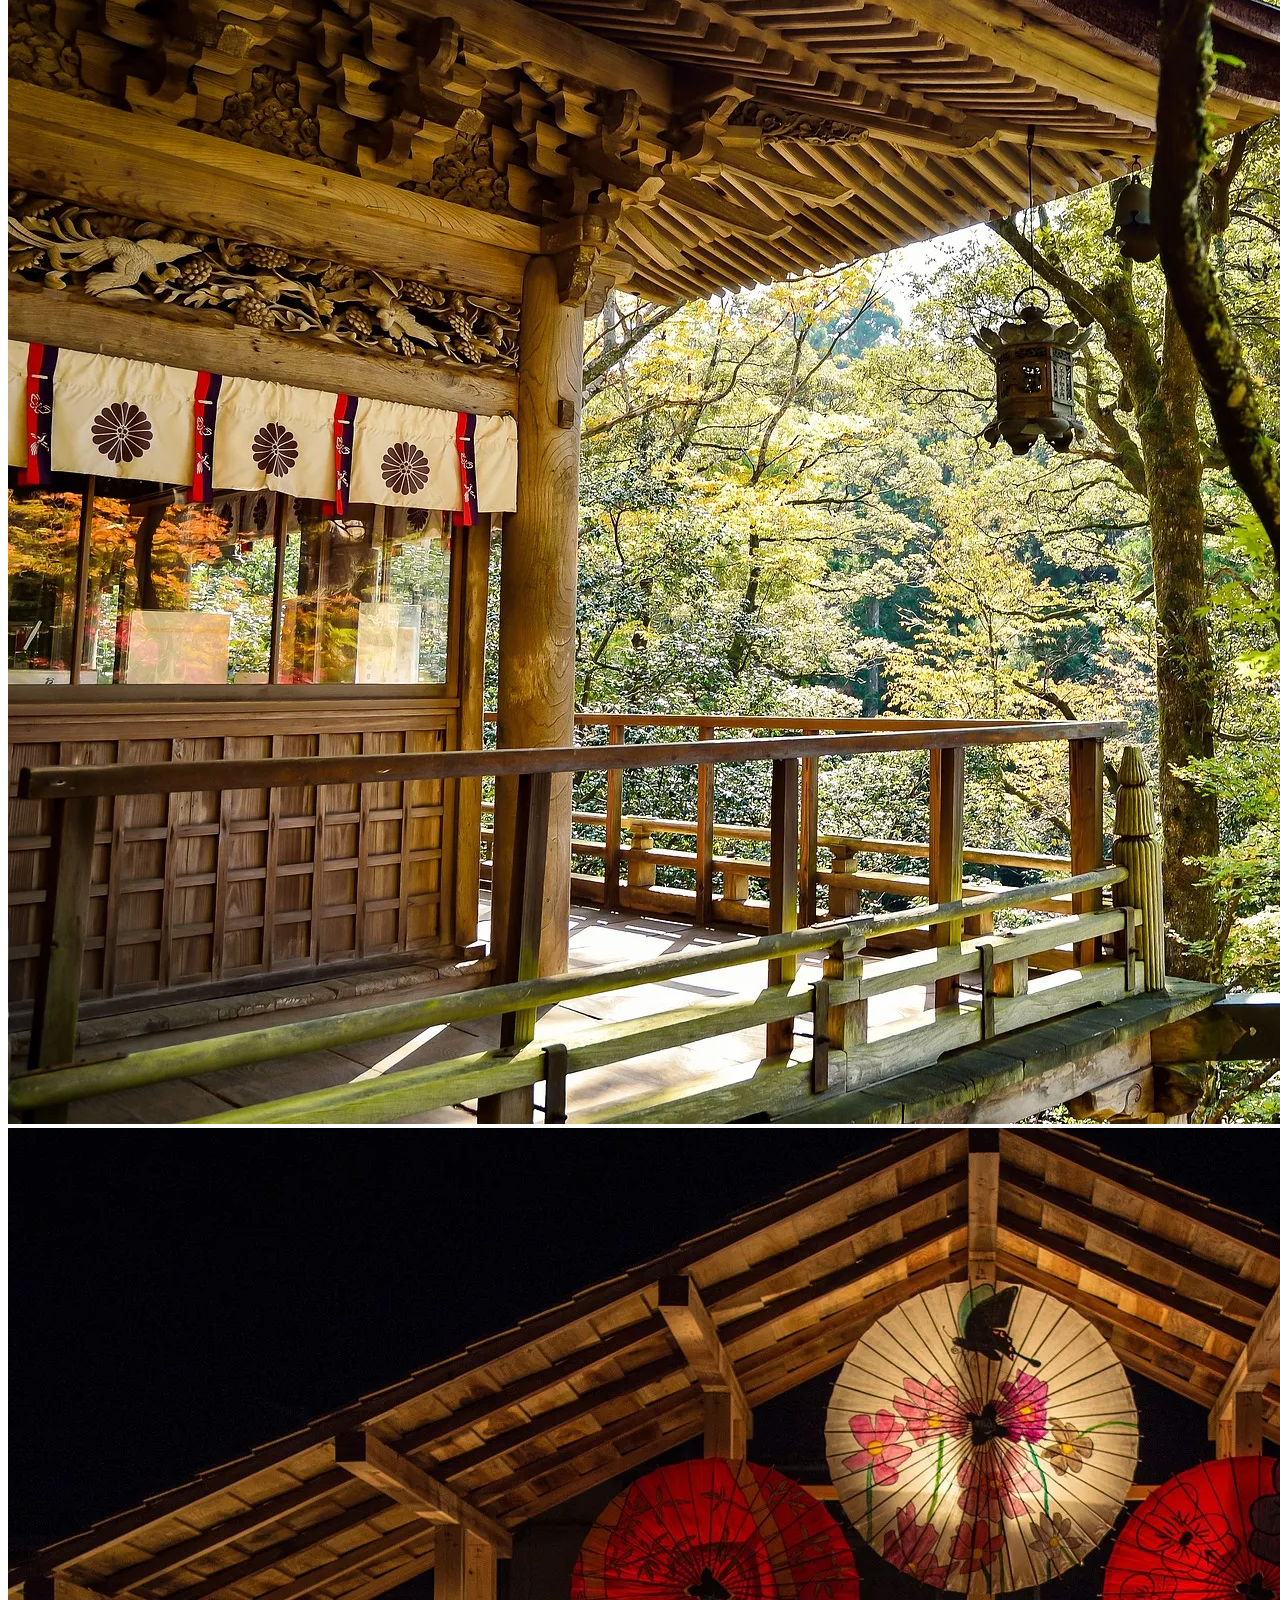
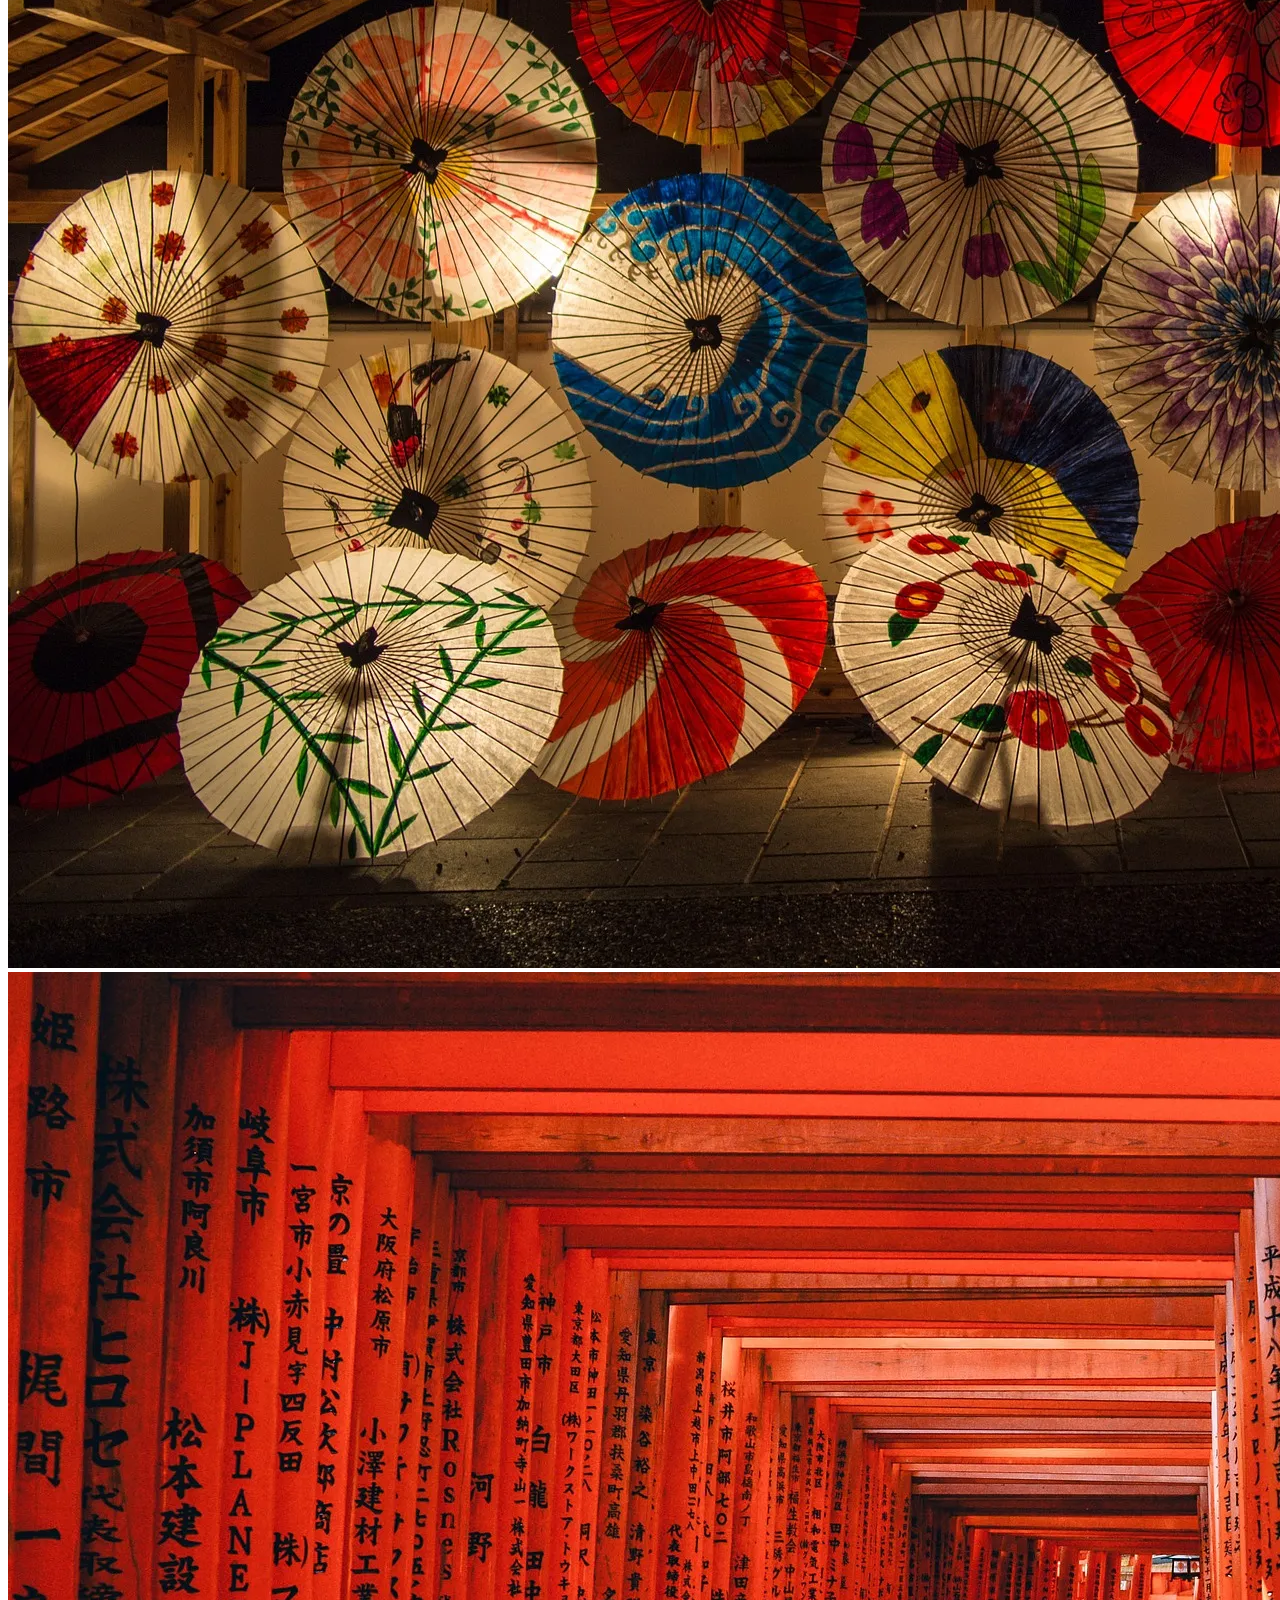
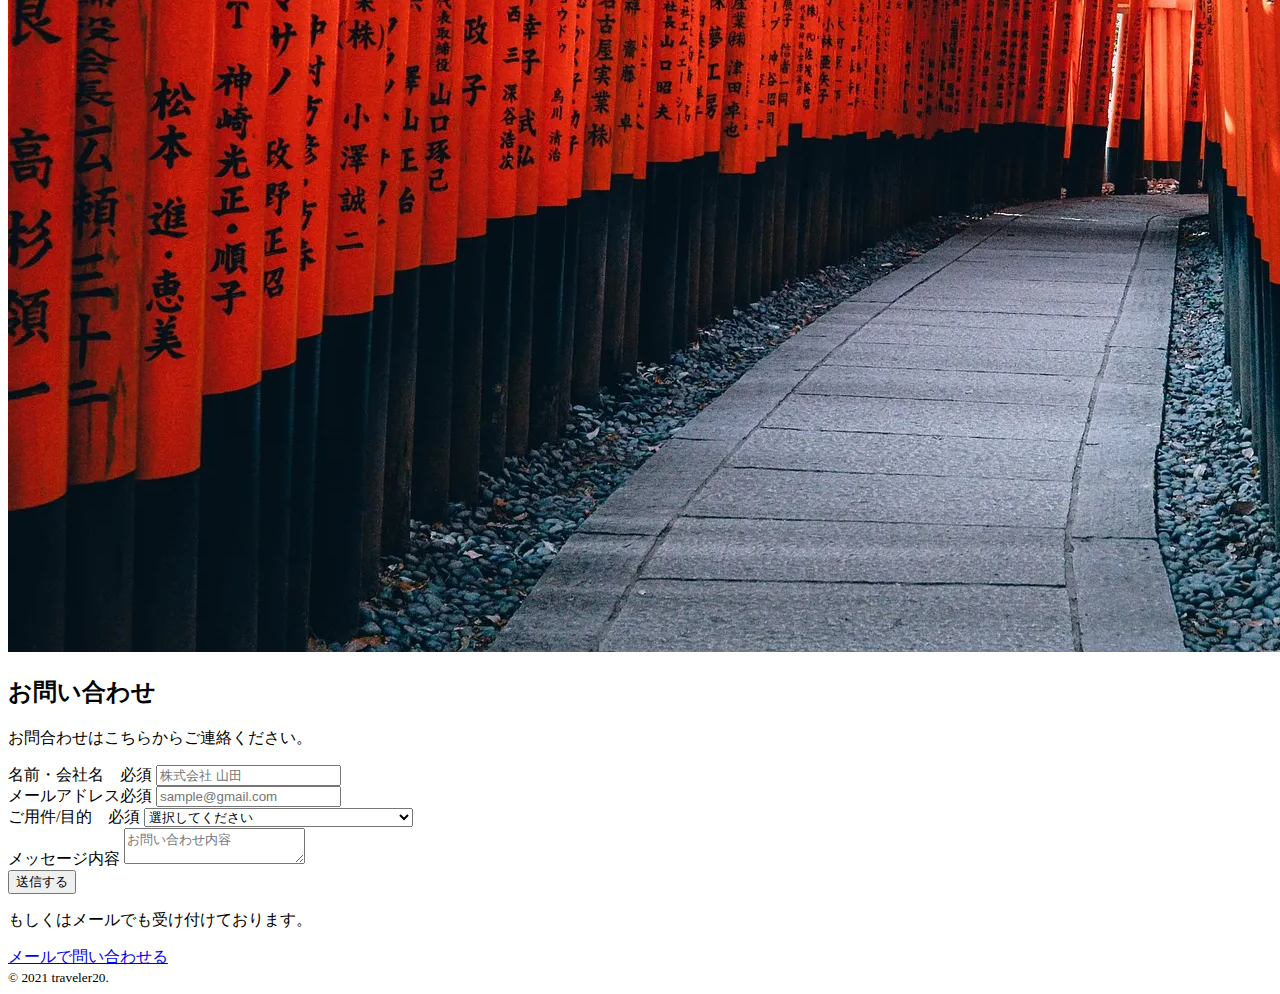
==== commit e01f315a: "🎨Edit Img" ====
--- a/src/index.html
+++ b/src/index.html
@@ -6,21 +6,27 @@
 		<meta name="viewport" content="width=device-width, initial-scale=1.0" />
 		<!-- ogp -->
 		<meta property="og:type" content="website" />
-		<title>ページタイトル｜サイトタイトル</title>
+		<title>謹賀新年｜2022年、あけましておめでとうございます</title>
 		<meta
 			name="description"
-			content="説明文が入ります。説明文が入ります。説明文が入ります。説明文が入ります。説明文が入ります。"
-		/>
-		<meta property="og:title" content="ページタイトル｜サイトタイトル" />
+			content="2022年、あけましておめでとうございます。今年もよろしくお願い致します。"
+		/>
+		<meta
+			property="og:title"
+			content="謹賀新年｜2022年、あけましておめでとうございます"
+		/>
 		<meta
 			property="og:description"
-			content="説明文が入ります。説明文が入ります。説明文が入ります。説明文が入ります。説明文が入ります。"
-		/>
-		<meta property="og:url" content="サイトのURL" />
-		<meta property="og:image" content="サイトのURL/asset/img/ogp.webp" />
+			content="2022年、あけましておめでとうございます。今年もよろしくお願い致します。"
+		/>
+		<meta property="og:url" content="https://traveler20.github.io/newyear" />
+		<meta
+			property="og:image"
+			content="https://traveler20.github.io/newyear/asset/img/ogp.webp"
+		/>
 		<meta property="og:locale" content="ja_JP" />
 		<meta name="twitter:card" content="summary_large_image" />
-		<meta name="twitter:site" content="@ツイッターアカウント" />
+		<meta name="twitter:site" content="@traveler20site" />
 		<link rel="icon" type="image/x-icon" href="./asset/img/favicon.ico" />
 		<!-- css -->
 		<link rel="stylesheet" href="./asset/css/style.css" />
@@ -56,7 +62,7 @@
 						<p class="c-section__lead">今年もよろしくお願いします</p>
 						<img
 							class="p-about__image"
-							src="./asset/img/about-img.jpg"
+							src="./asset/img/about-img.webp"
 							alt=""
 						/>
 					</header>
@@ -121,11 +127,11 @@
 							</p>
 						</span>
 						<div class="p-blog__gallery">
-							<img src="./asset/img/blog01.jpg" alt="" />
-							<img src="./asset/img/blog02.jpg" alt="" />
-							<img src="./asset/img/blog03.jpg" alt="" />
-							<img src="./asset/img/blog04.jpg" alt="" />
-							<img src="./asset/img/blog05.jpg" alt="" />
+							<img src="./asset/img/blog01.webp" alt="" />
+							<img src="./asset/img/blog02.webp" alt="" />
+							<img src="./asset/img/blog03.webp" alt="" />
+							<img src="./asset/img/blog04.webp" alt="" />
+							<img src="./asset/img/blog05.webp" alt="" />
 						</div>
 					</header>
 				</div>
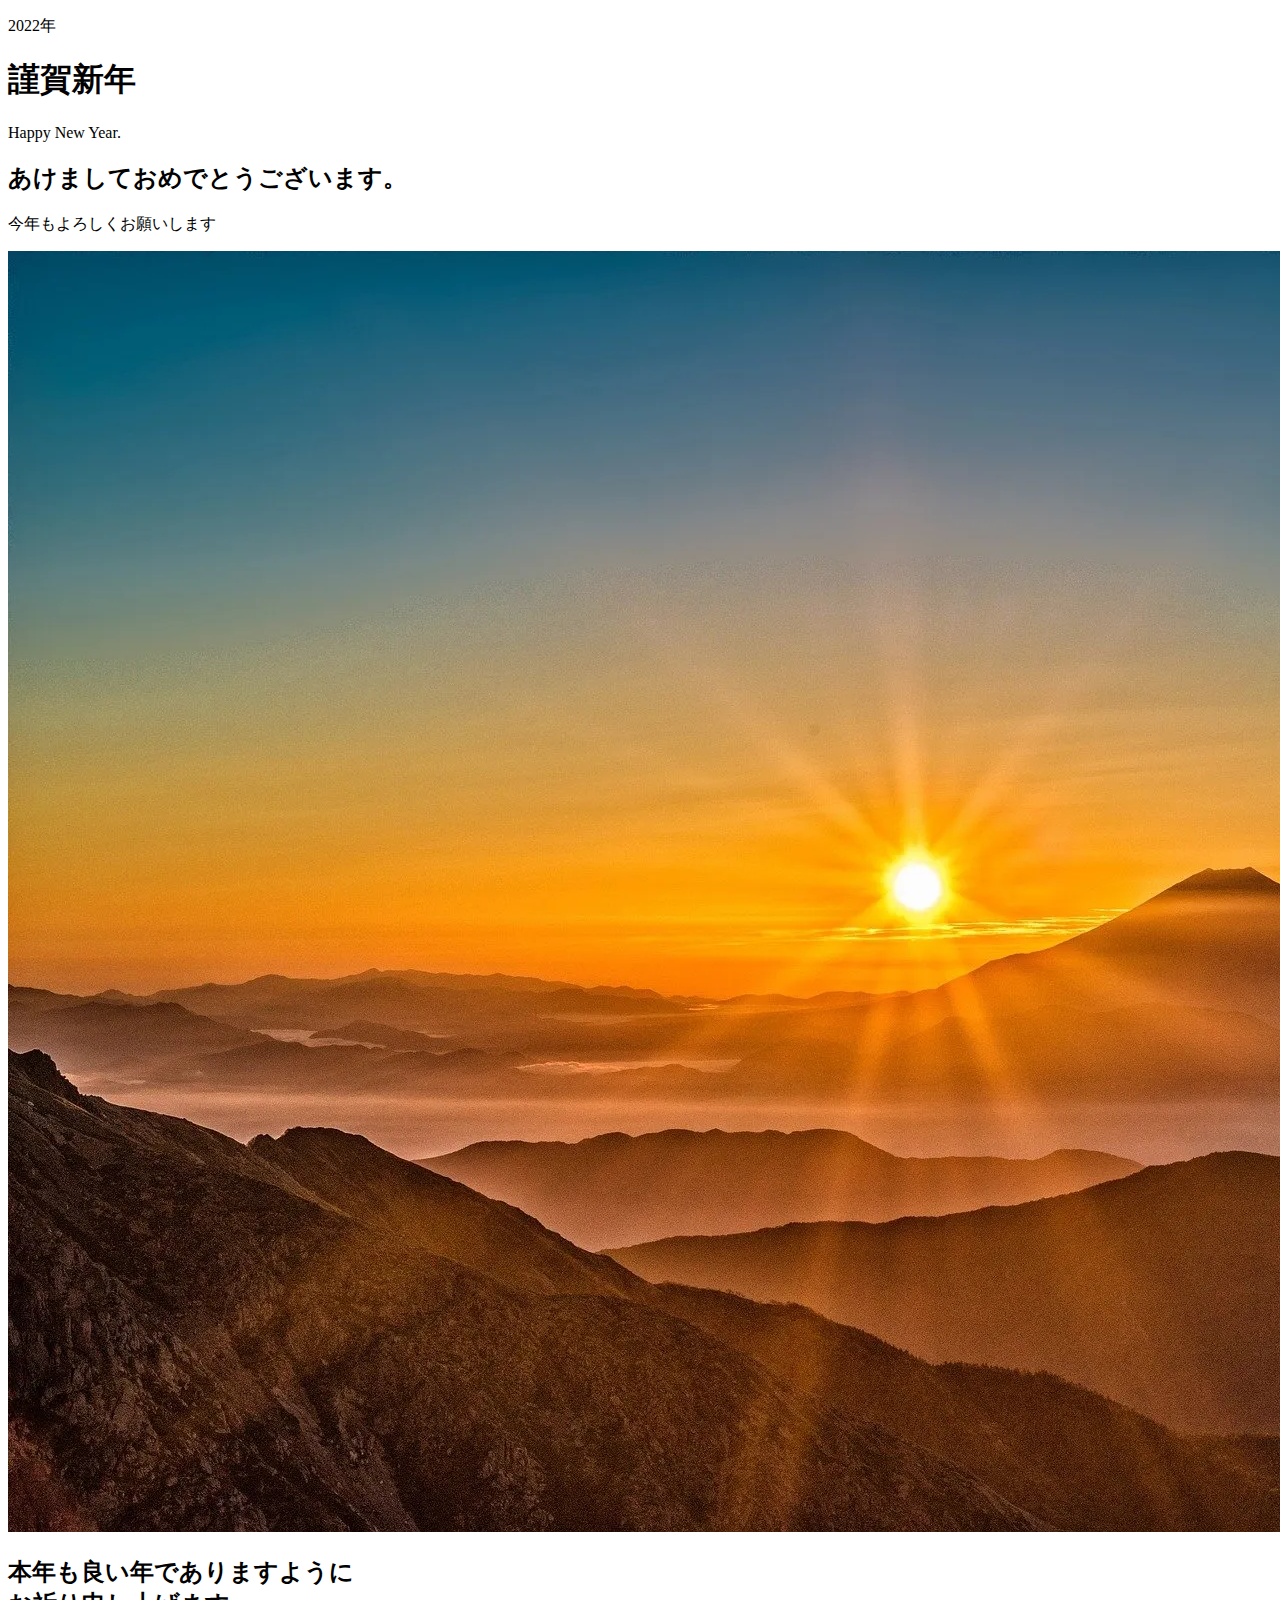
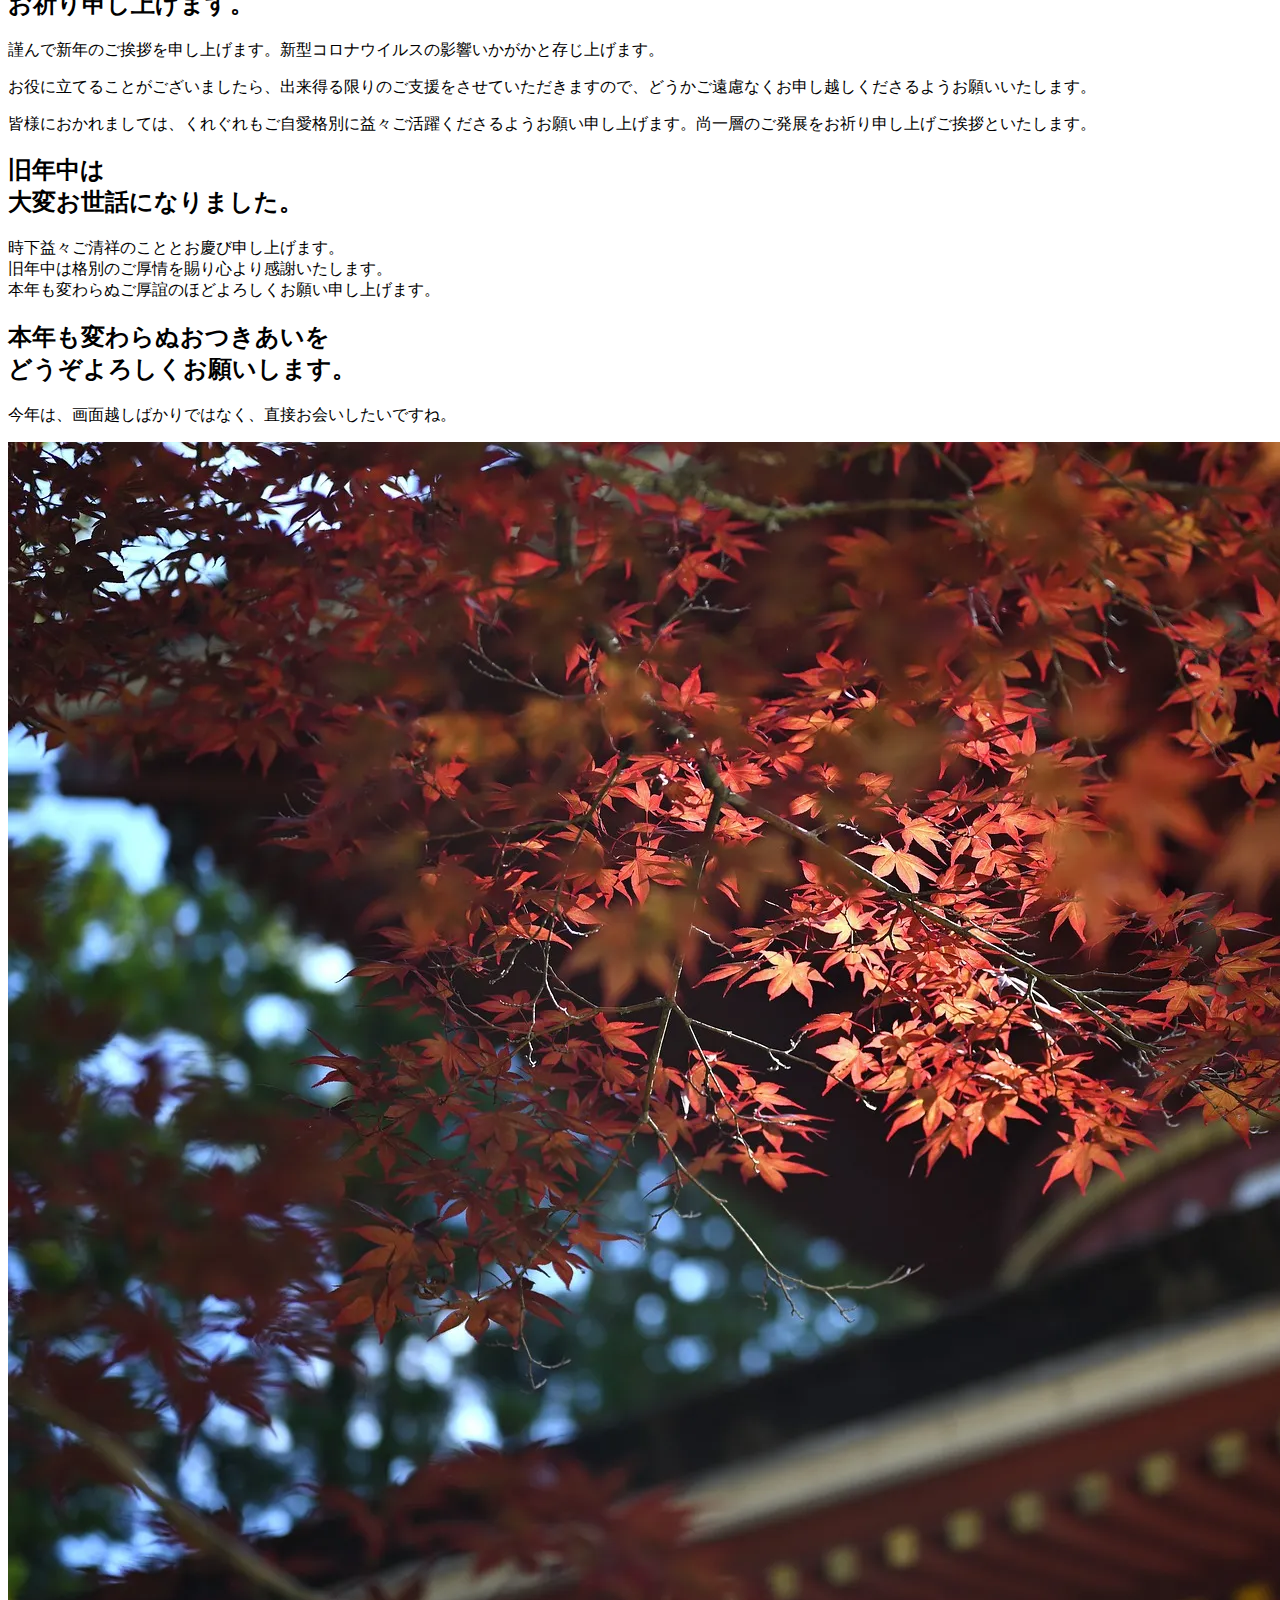
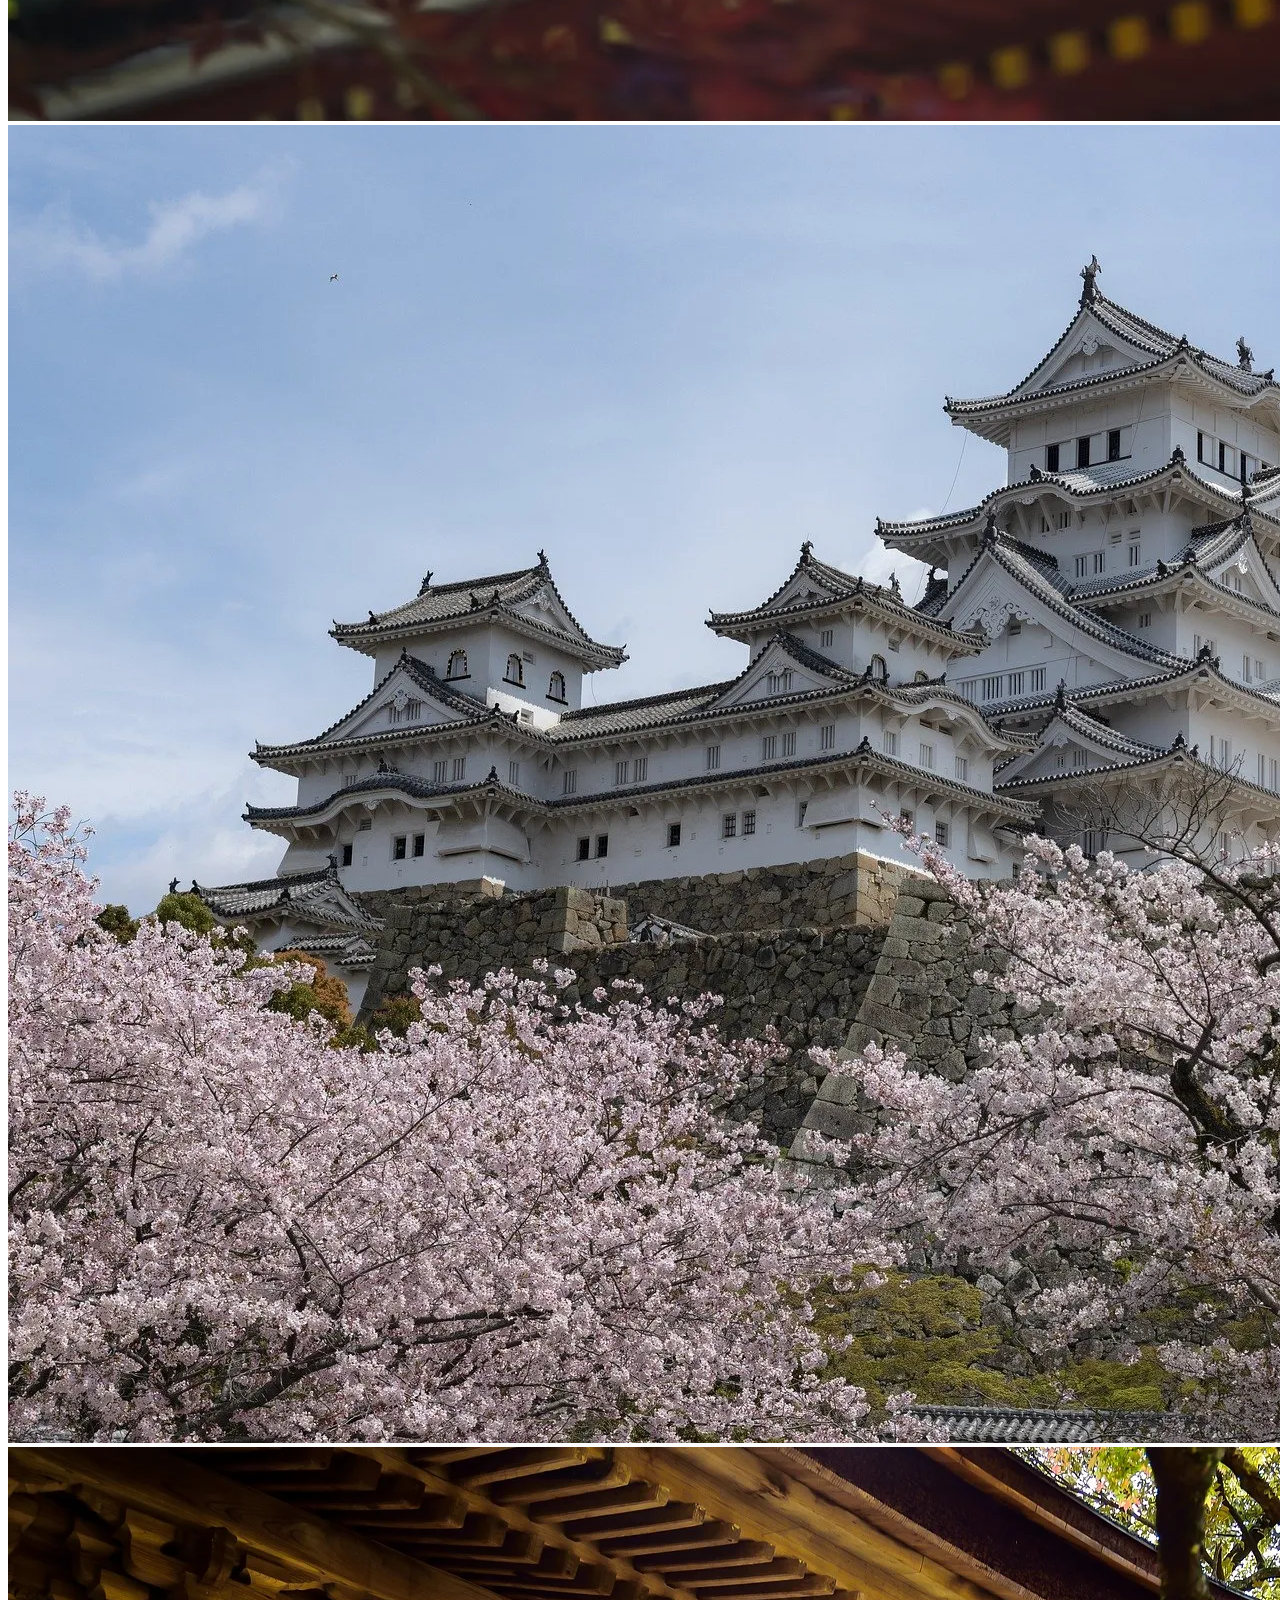
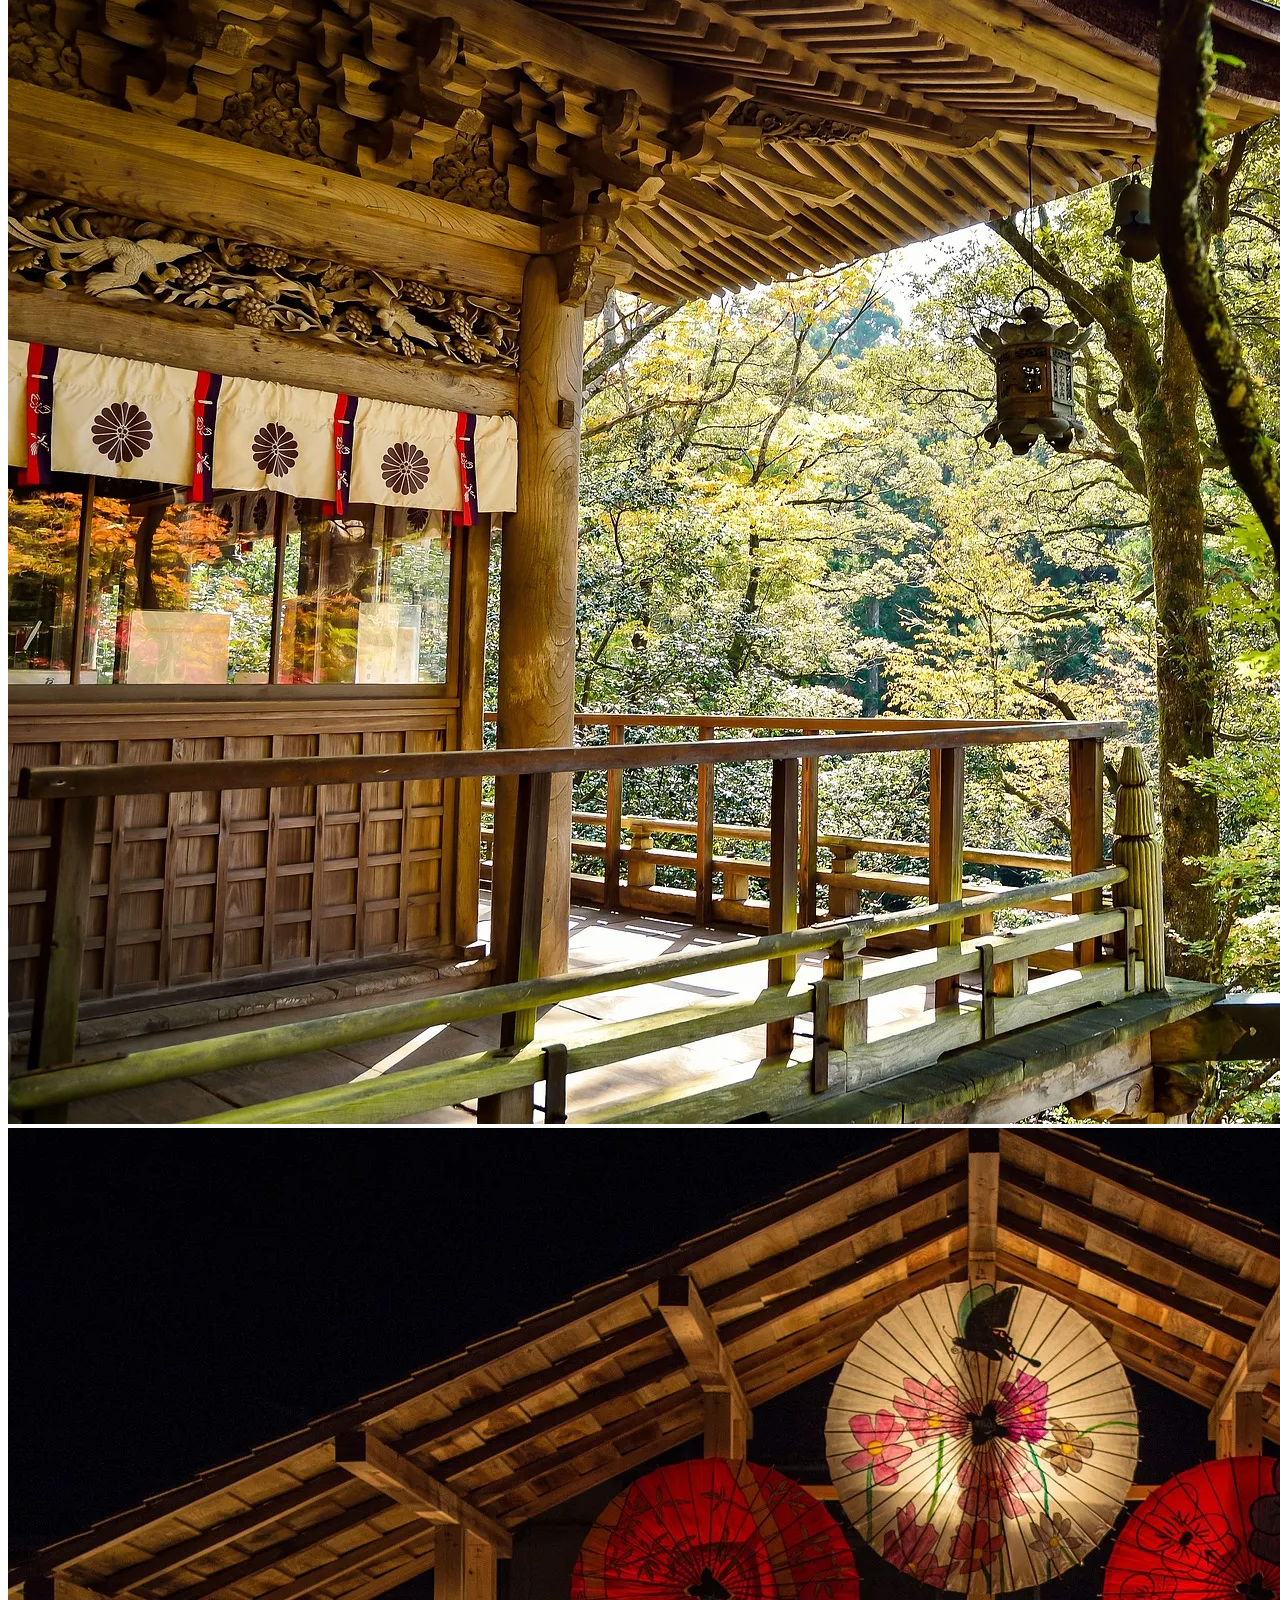
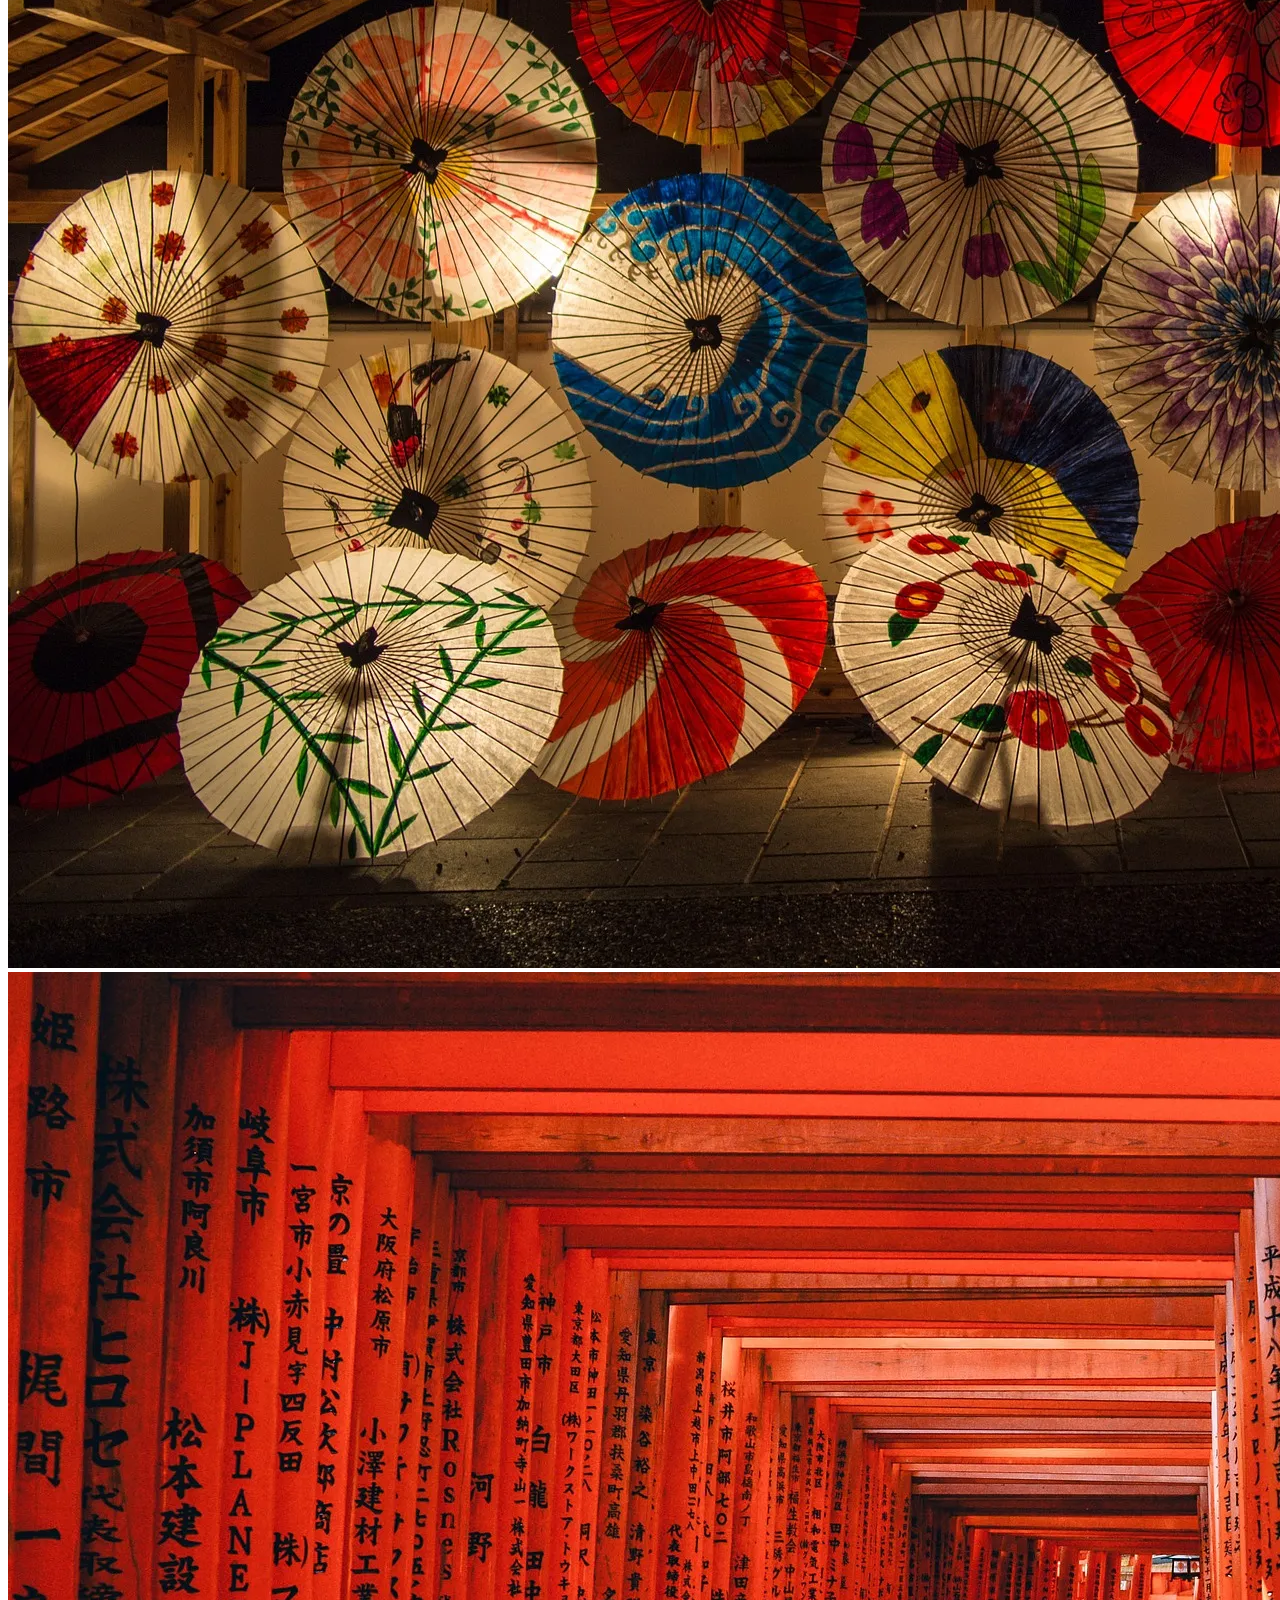
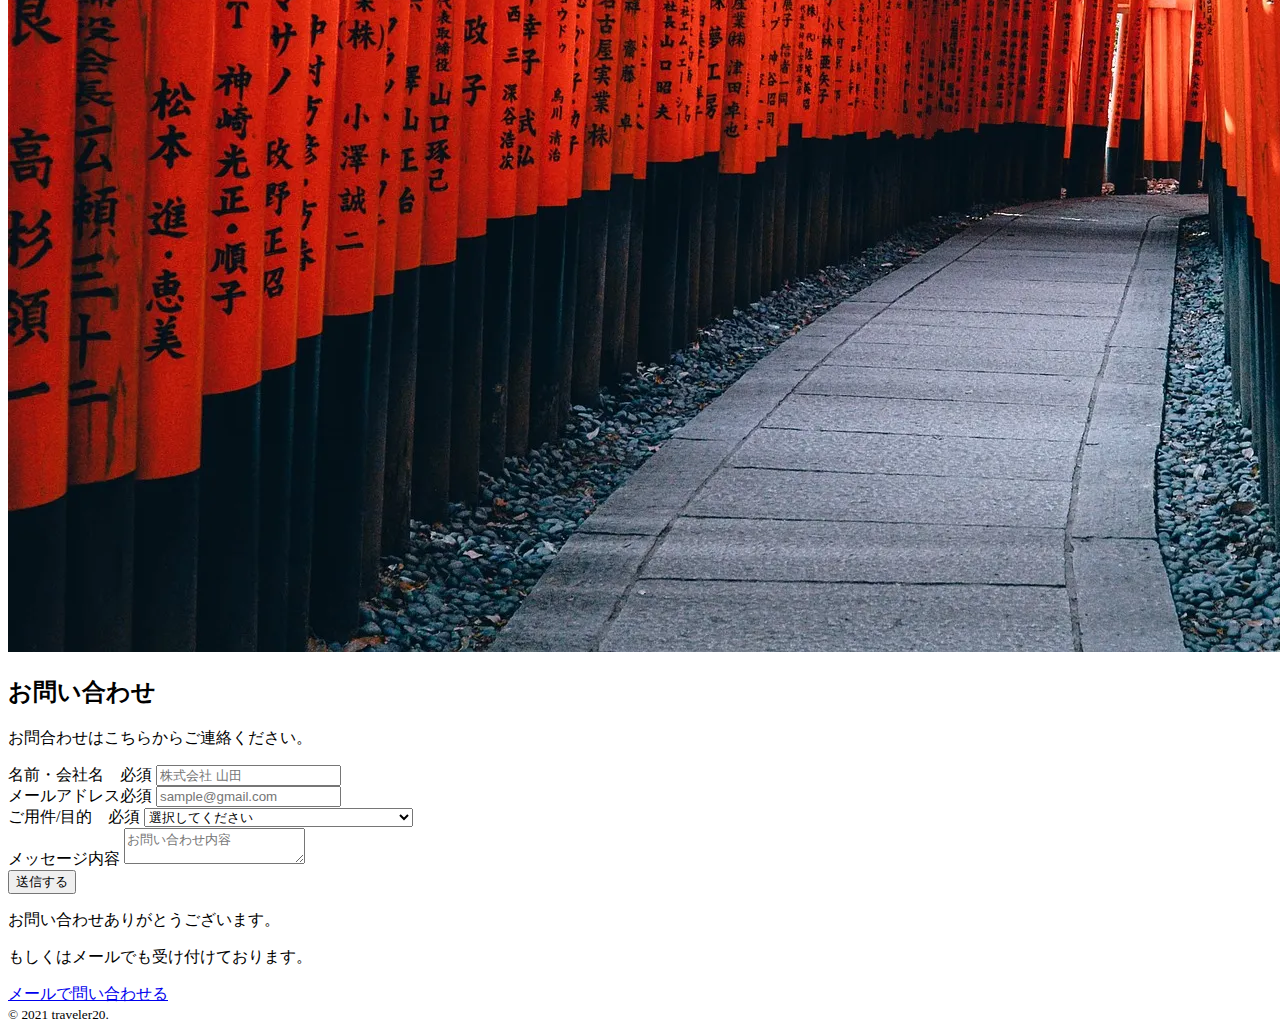
==== commit 36c55d26: "🔧Edit Form" ====
--- a/src/index.html
+++ b/src/index.html
@@ -47,9 +47,9 @@
 			<!-- .p-fv -->
 			<section class="p-fv">
 				<div class="c-section__inner">
-					<p class="p-fv__lead">2022年</p>
-					<h1 class="p-fv__title">謹賀新年</h1>
-					<p class="p-fv__english">Happy New Year.</p>
+					<p class="p-fv__lead js-fv__sub">2022年</p>
+					<h1 class="p-fv__title js-fv__title">謹賀新年</h1>
+					<p class="p-fv__english js-fv__sub">Happy New Year.</p>
 				</div>
 			</section>
 			<!-- /.p-fv -->
@@ -225,6 +225,10 @@
 							<div class="c-form__submit">
 								<button type="submit">送信する</button>
 							</div>
+
+							<p id="js-formThanks" class="c-formThanks">
+								お問い合わせありがとうございます。
+							</p>
 						</form>
 						<script type="text/javascript">
 							let submitted = false;
@@ -233,7 +237,7 @@
 							name="hidden_iframe"
 							id="hidden_iframe"
 							style="display: none"
-							onload="if(submitted){window.location='html-googleforms-thanks.html';}"
+							onload="if(submitted){document.getElementById('js-formThanks').classList.add('is-received');}"
 						></iframe>
 					</header>
 					<div class="c-buttonBlock">
